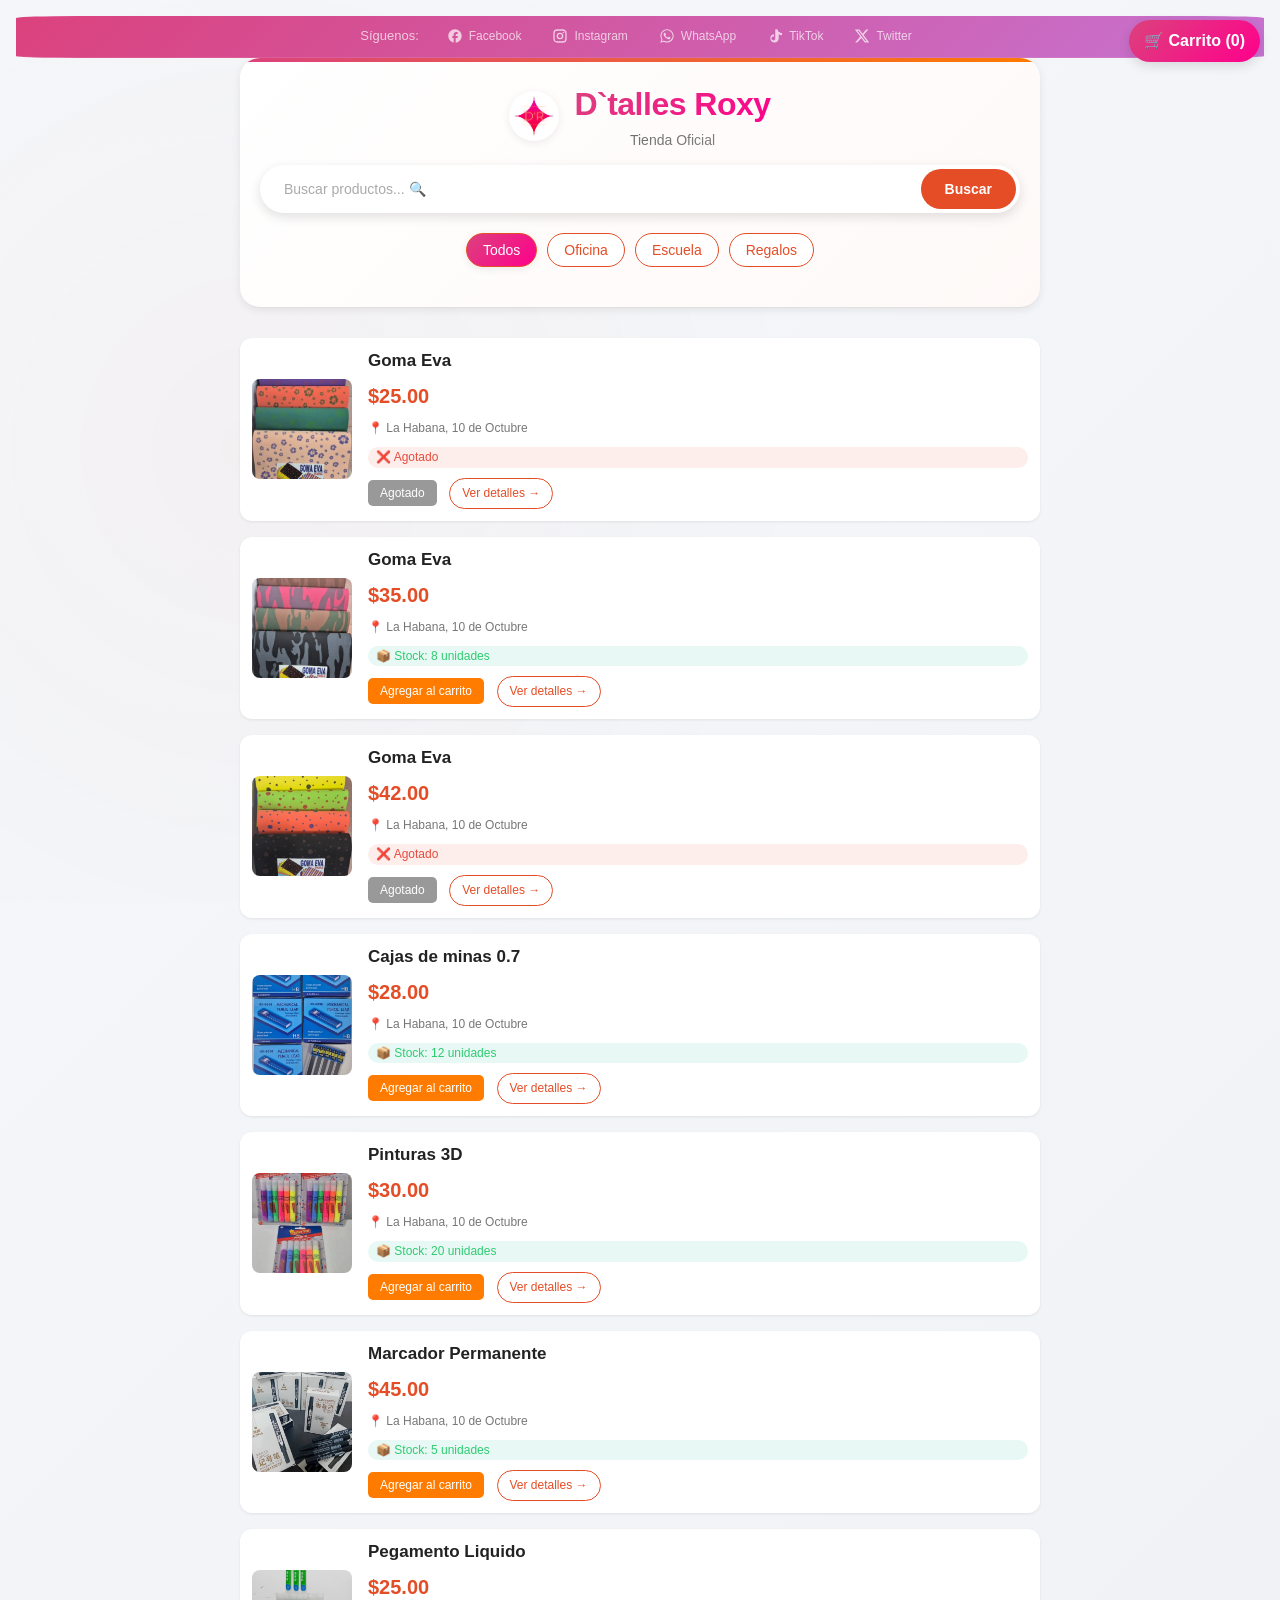
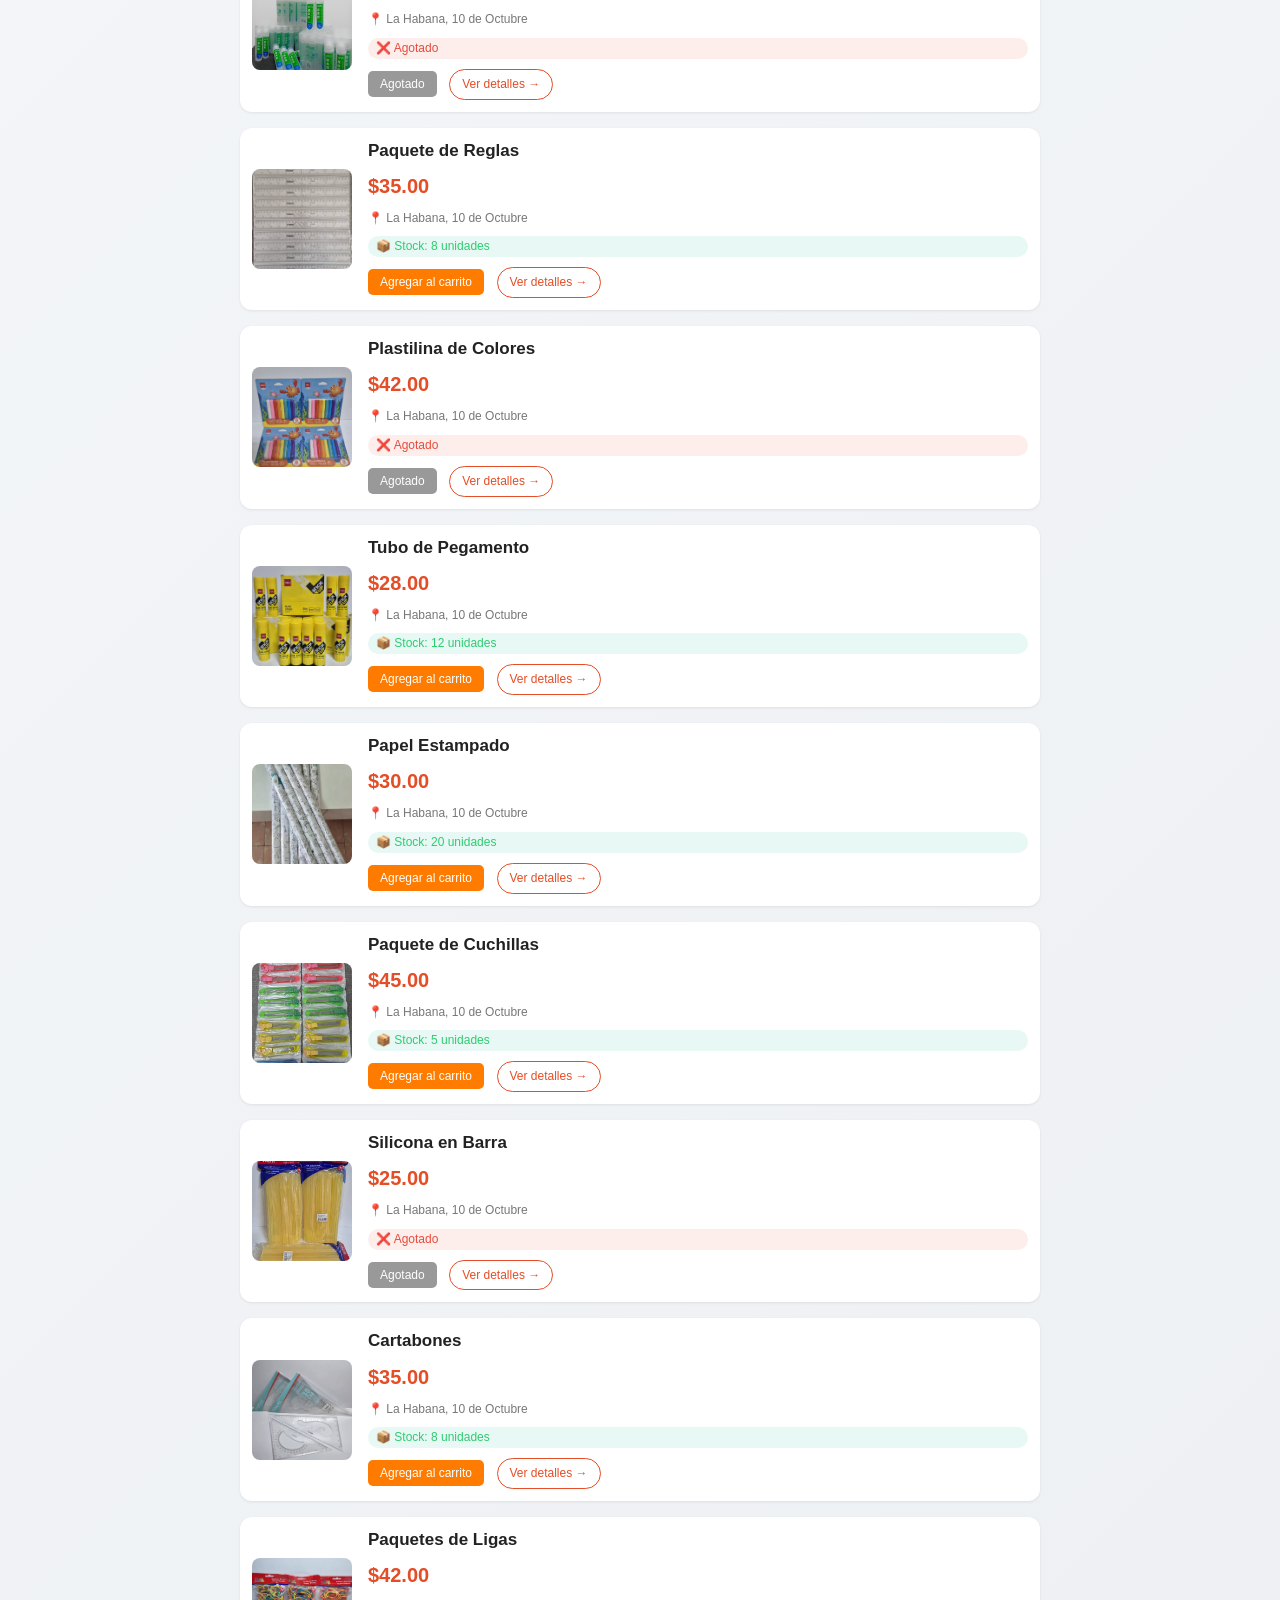
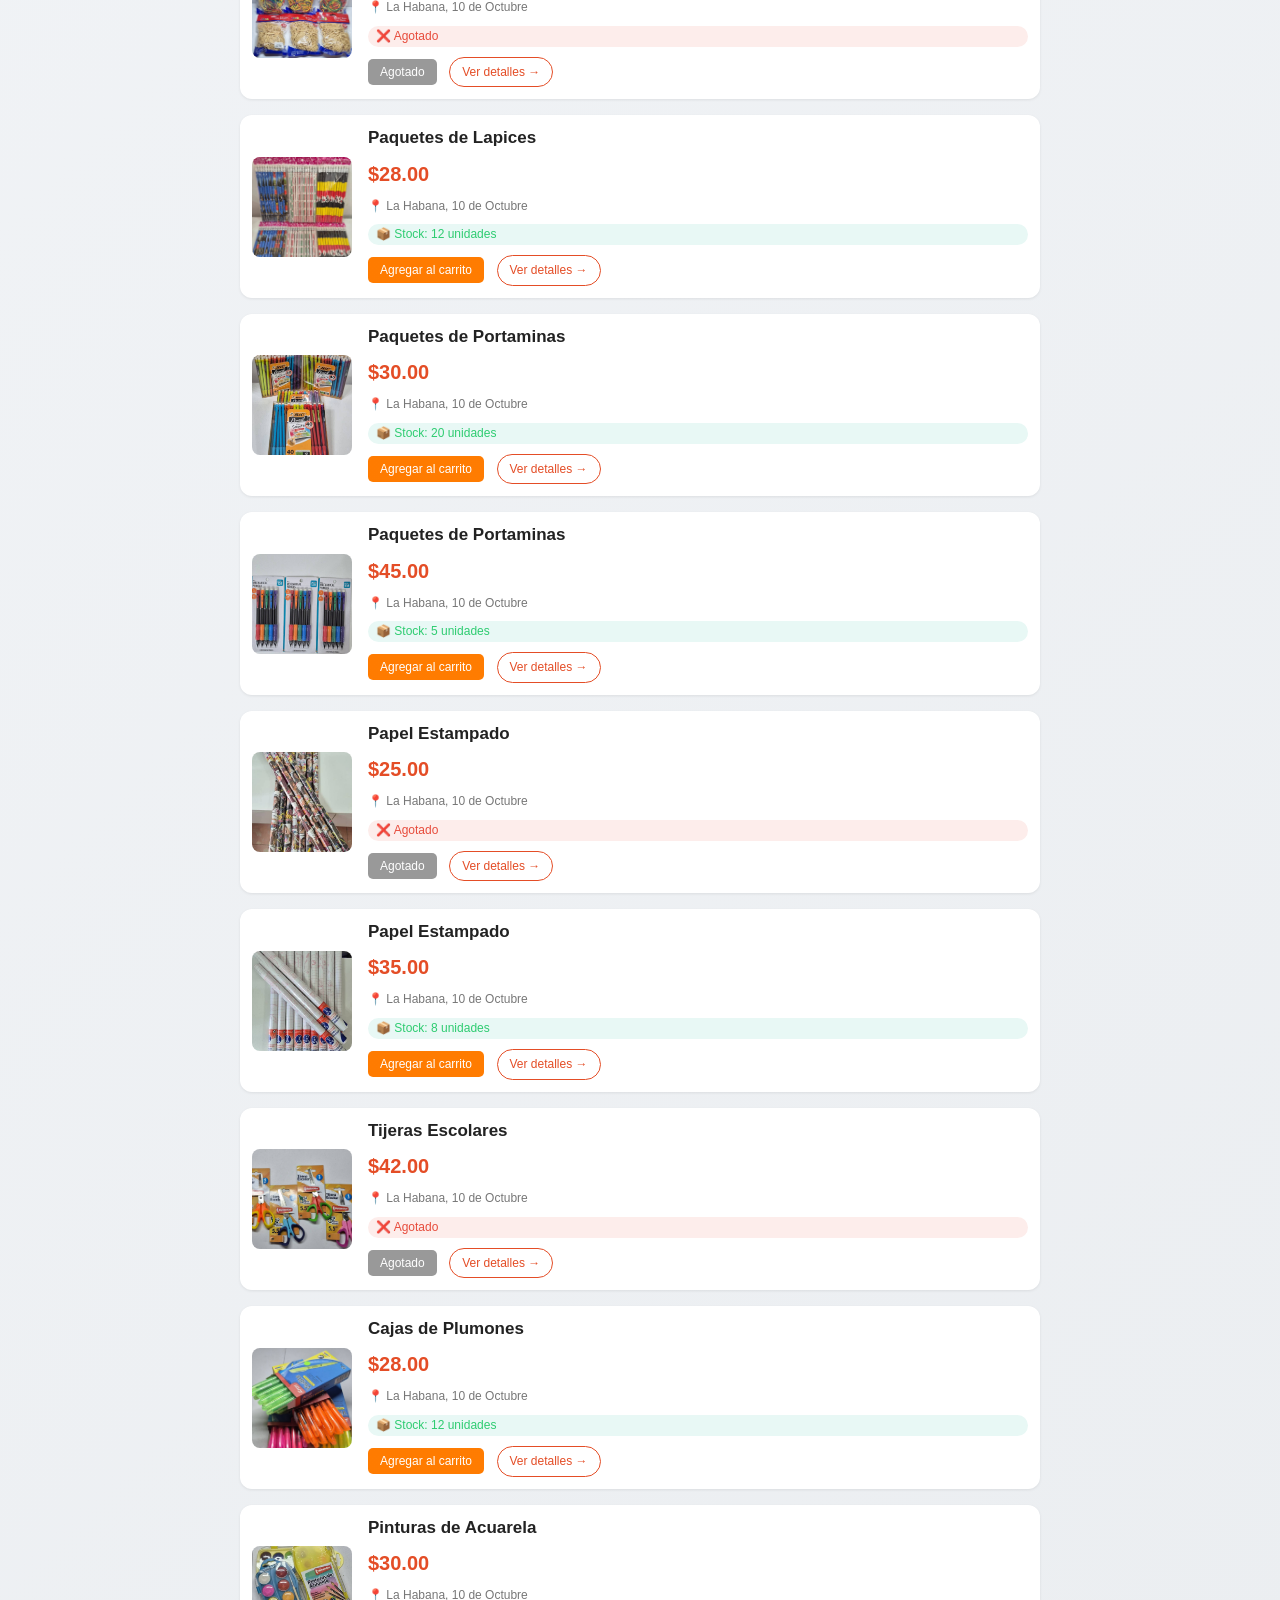
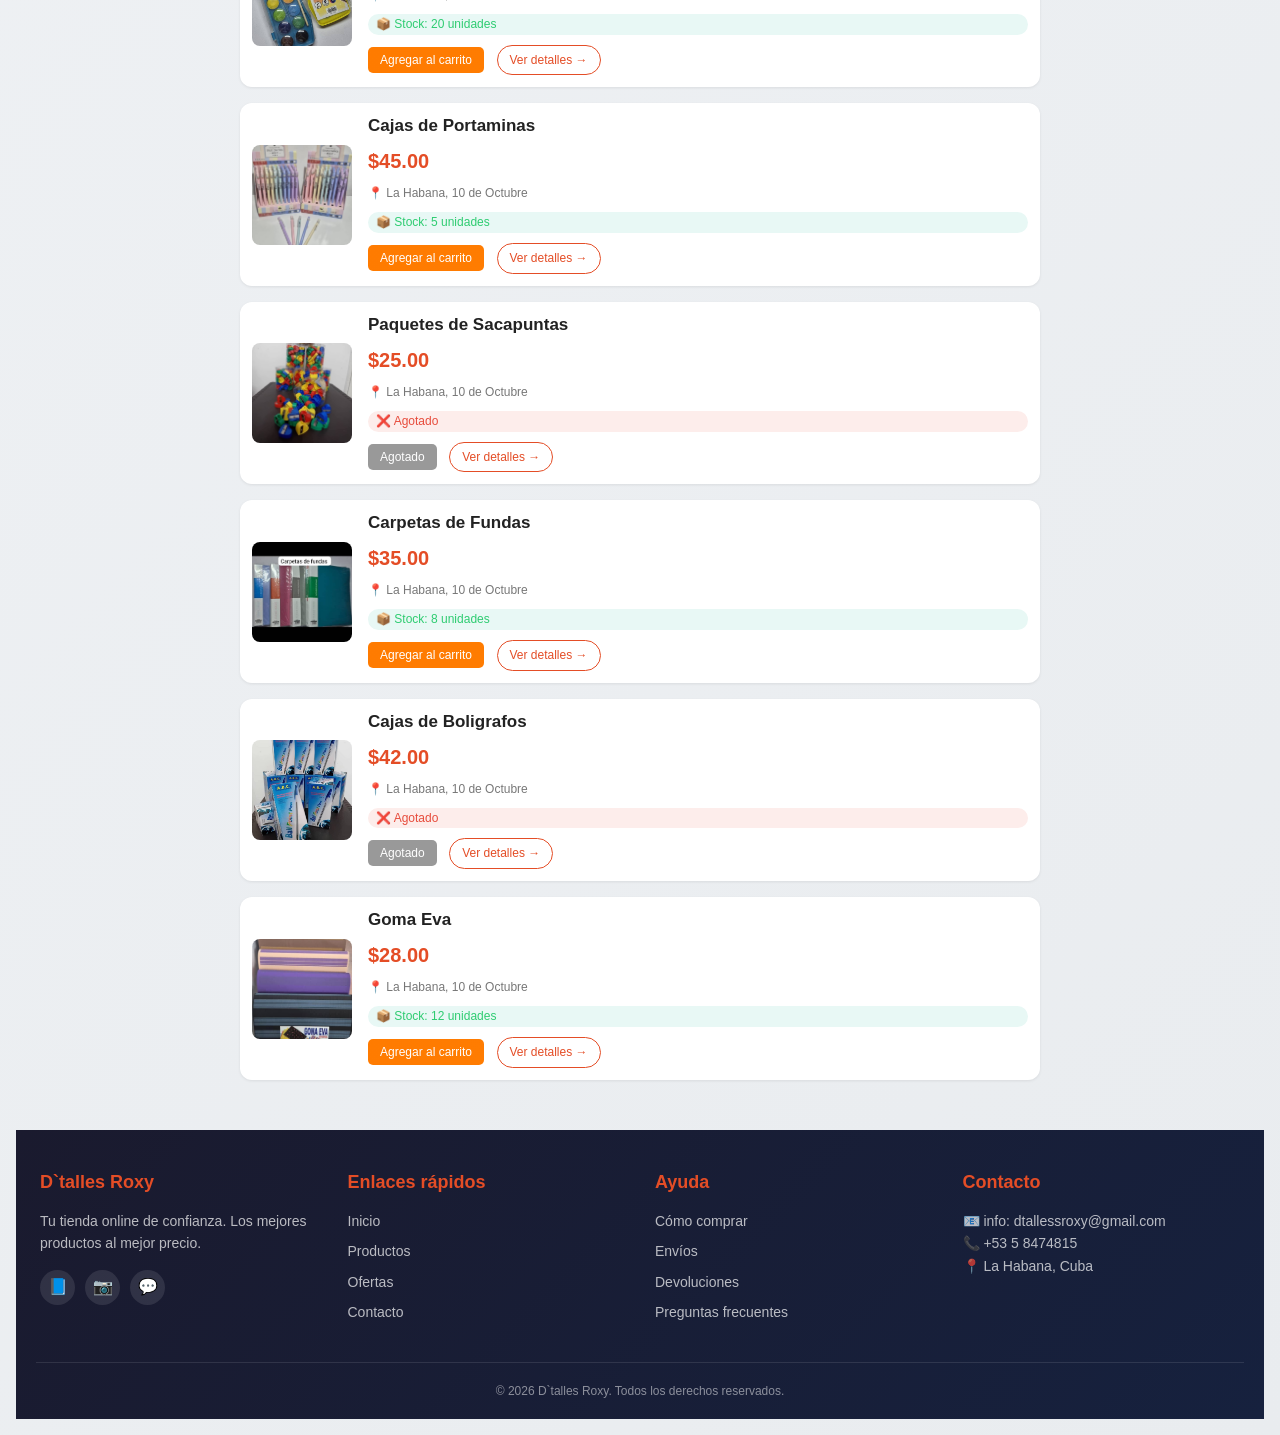
==== index.html @ 491b3969 "dtalles_roxy 1.0" ====
<!DOCTYPE html>
<html lang="es">
<head>

    <head>
    <meta charset="UTF-8">
    <meta http-equiv="Content-Security-Policy" 
          content="default-src 'self'; 
                   script-src 'self' 'unsafe-inline'; 
                   style-src 'self' 'unsafe-inline'; 
                   img-src 'self' data: https://picsum.photos;">
        <!-- Prevenir que el navegador adivine tipos de archivo -->
    <meta http-equiv="X-Content-Type-Options" content="nosniff">
    
    <!-- Evitar que la página se muestre en iframes (clickjacking) -->
    <meta http-equiv="X-Frame-Options" content="DENY">
    
    <!-- Controlar la información de referencia -->
    <meta name="referrer" content="strict-origin-when-cross-origin">
    
    <meta name="viewport" content="width=device-width, initial-scale=1.0, user-scalable=yes">
    <title>D`talles Roxy</title>
     <!-- Favicon estándar -->
    <link rel="icon" type="image/x-icon" href="imagenes/logotipo1.png">
    <link rel="icon" type="image/png" sizes="32x32" href="imagenes/logotipo1.png">
    <link rel="icon" type="image/png" sizes="16x16" href="imagenes/logotipo1.png">
    
    <!-- Apple iOS -->
    <link rel="apple-touch-icon" sizes="180x180" href="imagenes/logotipo1.png">
    
    <!-- Android Chrome -->
    <link rel="manifest" href="imagenes/logotipo1.png">
    
    <!-- Windows -->
    <meta name="msapplication-TileColor" content="#e44d26">
    <meta name="theme-color" content="#e44d26">
    <link rel="stylesheet" href="estilos.css">
</head>
<body>
    
    <!-- ========== BARRA DE REDES SOCIALES (ENCIMA DEL HEADER) ========== -->
    <div class="top-social-bar">
        <div class="top-social-container">
            <span class="social-text">Síguenos:</span>
            <div class="top-social-links">
                <a href="https://www.facebook.com/D`talles Roxy" target="_blank" class="top-social-icon facebook" aria-label="Facebook">
                    <svg viewBox="0 0 24 24" width="16" height="16" fill="currentColor">
                        <path d="M22 12c0-5.52-4.48-10-10-10S2 6.48 2 12c0 4.84 3.44 8.87 8 9.8V15H8v-3h2V9.5C10 7.57 11.57 6 13.5 6H16v3h-2c-.55 0-1 .45-1 1v2h3v3h-3v6.95c5.05-.5 9-4.76 9-9.95z"/>
                    </svg>
                    <span>Facebook</span>
                </a>
                <a href="https://www.instagram.com/dtalles_roxy" target="_blank" class="top-social-icon instagram" aria-label="Instagram">
                    <svg viewBox="0 0 24 24" width="16" height="16" fill="currentColor">
                        <path d="M7.8 2h8.4C19.4 2 22 4.6 22 7.8v8.4a5.8 5.8 0 0 1-5.8 5.8H7.8C4.6 22 2 19.4 2 16.2V7.8A5.8 5.8 0 0 1 7.8 2m-.2 2A3.6 3.6 0 0 0 4 7.6v8.8C4 18.5 5.5 20 7.6 20h8.8a3.6 3.6 0 0 0 3.6-3.6V7.6C20 5.5 18.5 4 16.4 4H7.6m9.65 1.5a1.25 1.25 0 0 1 1.25 1.25A1.25 1.25 0 0 1 17.25 8 1.25 1.25 0 0 1 16 6.75a1.25 1.25 0 0 1 1.25-1.25M12 7a5 5 0 0 1 5 5 5 5 0 0 1-5 5 5 5 0 0 1-5-5 5 5 0 0 1 5-5m0 2a3 3 0 0 0-3 3 3 3 0 0 0 3 3 3 3 0 0 0 3-3 3 3 0 0 0-3-3z"/>
                    </svg>
                    <span>Instagram</span>
                </a>
                <a href="https://wa.me/5358474815" target="_blank" class="top-social-icon whatsapp" aria-label="WhatsApp">
                    <svg viewBox="0 0 24 24" width="16" height="16" fill="currentColor">
                        <path d="M12.04 2C6.58 2 2.13 6.45 2.13 11.91c0 1.75.5 3.47 1.44 4.96L2 22l5.25-1.44c1.47.86 3.16 1.31 4.79 1.31 5.46 0 9.91-4.45 9.91-9.91S17.5 2 12.04 2zm0 18.23c-1.5 0-2.98-.41-4.26-1.19l-.31-.18-3.12.86.84-3.07-.2-.33c-.86-1.36-1.31-2.92-1.31-4.51 0-4.6 3.74-8.34 8.36-8.34 4.6 0 8.34 3.74 8.34 8.34s-3.74 8.36-8.34 8.36zm4.58-6.26c-.25-.13-1.49-.74-1.72-.82-.23-.09-.4-.13-.57.13-.17.26-.66.82-.81.99-.15.17-.3.19-.55.06-.25-.13-1.05-.39-2-1.23-.74-.66-1.24-1.47-1.38-1.72-.15-.25-.02-.38.11-.51.11-.11.25-.29.38-.44.13-.15.17-.26.25-.43.08-.17.04-.32-.02-.45-.06-.13-.57-1.38-.78-1.89-.21-.51-.41-.43-.57-.44-.15-.01-.32-.01-.49-.01-.17 0-.44.06-.67.31-.23.25-.88.86-.88 2.11 0 1.25.91 2.46 1.04 2.63.13.17 1.8 2.75 4.35 3.86 2.55 1.11 2.55.74 3.01.69.46-.05 1.49-.61 1.7-1.2.21-.59.21-1.1.15-1.2-.06-.11-.22-.17-.47-.3z"/>
                    </svg>
                    <span>WhatsApp</span>
                </a>
                <a href="https://www.tiktok" target="_blank" class="top-social-icon tiktok" aria-label="TikTok">
                    <svg viewBox="0 0 24 24" width="16" height="16" fill="currentColor">
                        <path d="M19.59 6.69a4.83 4.83 0 0 1-3.77-4.25V2h-3.45v13.67a2.89 2.89 0 0 1-5.2 1.74 2.89 2.89 0 0 1 2.31-4.64 2.93 2.93 0 0 1 .88.13V9.4a6.84 6.84 0 0 0-1-.05A6.33 6.33 0 0 0 5 15.64a6.34 6.34 0 0 0 10.86 4.27 6.34 6.34 0 0 0 1.79-4.41V9.41a8.32 8.32 0 0 0 4.87 1.5V7.48a4.83 4.83 0 0 1-2.93-.79z"/>
                    </svg>
                    <span>TikTok</span>
                </a>
                <a href="https://twitter" target="_blank" class="top-social-icon twitter" aria-label="Twitter/X">
                    <svg viewBox="0 0 24 24" width="16" height="16" fill="currentColor">
                        <path d="M18.244 2.25h3.308l-7.227 8.26 8.502 11.24H16.17l-5.214-6.817L4.99 21.75H1.68l7.73-8.835L1.254 2.25H8.08l4.713 6.231zm-1.161 17.52h1.833L7.084 4.126H5.117z"/>
                    </svg>
                    <span>Twitter</span>
                </a>
            </div>
        </div>
    </div>

    <!-- ========== CARRITO FLOTANTE ========== -->
    <div class="carrito-icono" id="carrito-icono">
        🛒 Carrito (<span id="carrito-contador">0</span>)
    </div>
    
    <div class="overlay" id="overlay"></div>
    
    <!-- ========== CARRITO MODAL ========== -->
    <div class="carrito-modal" id="carrito-modal">
        <h3>Tu Carrito</h3>
        <div id="carrito-items"></div>
        <div class="total-carrito" id="carrito-total">Total: $0.00</div>
        <div id="carrito-botones"></div>  <!-- ← NUEVO: contenedor para botones -->
        <button onclick="cerrarCarrito()" style="margin-top: 10px; padding: 8px; width: 100%; background: #666; color: white; border: none; border-radius: 5px; cursor: pointer;">Cerrar</button>
    </div>
    
    <!-- ========== HEADER ========== -->
    <header>
        <div class="logo">
            <img src="imagenes/logotipo2.png" alt="" class="logo-imagen">
            <div>
                <h1>D`talles Roxy</h1>
                <p class="slogan">Tienda Oficial</p>
            </div>
        </div>
        
        <!-- BUSCADOR -->
        <div class="buscador-container">
            <form id="buscador-form" class="buscador">
                <input type="text" id="buscar-input" placeholder="Buscar productos... 🔍" autocomplete="off">
                <button type="submit">Buscar</button>
            </form>
            <div id="resultados-busqueda" class="resultados-busqueda"></div>
        </div>
        
        <!-- FILTROS POR CATEGORÍA -->
        <div class="filtros">
            <button class="filtro-btn activo" data-categoria="todos">Todos</button>
            <button class="filtro-btn" data-categoria="Oficina">Oficina</button>
            <button class="filtro-btn" data-categoria="Escuela">Escuela</button>
            <button class="filtro-btn" data-categoria="Regalos">Regalos</button>
        </div>
    </header>

    <!-- ========== CONTENEDOR DE PRODUCTOS ========== -->
    <main class="contenedor" id="productos-container"></main>

    <!-- ========== SCRIPTS ========== -->
    <script src="js/carrito.js"></script>
    <script src="js/productos.js"></script>
    <script src="js/main.js"></script>

    <!-- ========== BOTÓN VOLVER ARRIBA ========== -->
    <button onclick="window.scrollTo({top: 0, behavior: 'smooth'})" id="scrollTopBtn" class="scroll-top-btn" title="Volver arriba">↑</button>

    <!-- ========== FOOTER ========== -->
    <footer class="footer">
    <div class="footer-container">
        <div class="footer-section">
            <h3>D`talles Roxy</h3>
            <p>Tu tienda online de confianza. Los mejores productos al mejor precio.</p>
            <div class="footer-social">
                <a href="#" class="footer-social-icon">📘</a>
                <a href="#" class="footer-social-icon">📷</a>
                <a href="#" class="footer-social-icon">💬</a>
            </div>
        </div>
        
        <div class="footer-section">
            <h3>Enlaces rápidos</h3>
            <ul>
                <li><a href="index.html">Inicio</a></li>
                <li><a href="#">Productos</a></li>
                <li><a href="#">Ofertas</a></li>
                <li><a href="#">Contacto</a></li>
            </ul>
        </div>
        
        <div class="footer-section">
            <h3>Ayuda</h3>
            <ul>
                <li><a href="#">Cómo comprar</a></li>
                <li><a href="#">Envíos</a></li>
                <li><a href="#">Devoluciones</a></li>
                <li><a href="#">Preguntas frecuentes</a></li>
            </ul>
        </div>
        
        <div class="footer-section">
            <h3>Contacto</h3>
            <p>📧 info: dtallessroxy@gmail.com</p>
            <p>📞 +53 5 8474815</p>
            <p>📍 La Habana, Cuba</p>
        </div>
    </div>
    
    <div class="footer-bottom">
        <p>&copy; 2026 D`talles Roxy. Todos los derechos reservados.</p>
    </div>
    </footer>
</body>
</html>
---- estilos.css ----
/* ============================================ */
/* RESET Y ESTILOS BASE                         */
/* ============================================ */
* {
    margin: 0;
    padding: 0;
    box-sizing: border-box;
}

body {
    font-family: -apple-system, BlinkMacSystemFont, 'Segoe UI', Roboto, Helvetica, Arial, sans-serif;
    background-color: #f2f2f2;
    color: #1a1a1a;
    line-height: 1.4;
    padding: 16px;
}

/* ============================================ */
/* HEADER Y LOGO                                */
/* ============================================ */
header {
    max-width: 800px;
    margin: 0 auto 24px auto;
    text-align: center;
    border-bottom: 1px solid #e0e0e0;
    padding-bottom: 16px;
}

.logo h1 {
    font-size: 28px;
    font-weight: 700;
    color: #e44d26;
    letter-spacing: -0.5px;
}

.slogan {
    font-size: 14px;
    color: #666;
    margin-top: 4px;
}

/* ============================================ */
/* BUSCADOR                                     */
/* ============================================ */
.buscador-container {
    max-width: 800px;
    margin: 0 auto 20px auto;
    position: relative;
}

.buscador {
    display: flex;
    gap: 8px;
    background: white;
    border-radius: 50px;
    padding: 4px;
    box-shadow: 0 2px 8px rgba(0,0,0,0.05);
    border: 1px solid #e0e0e0;
}

.buscador input {
    flex: 1;
    padding: 12px 20px;
    border: none;
    border-radius: 50px;
    font-size: 14px;
    outline: none;
    background: transparent;
}

.buscador input:focus {
    outline: none;
}

.buscador button {
    background: #e44d26;
    color: white;
    border: none;
    padding: 8px 24px;
    border-radius: 50px;
    cursor: pointer;
    font-size: 14px;
    font-weight: 600;
    transition: background 0.2s;
}

.buscador button:hover {
    background: #c43c1a;
}

/* Resultados de búsqueda */
.resultados-busqueda {
    position: absolute;
    top: 100%;
    left: 0;
    right: 0;
    background: white;
    border-radius: 12px;
    margin-top: 8px;
    box-shadow: 0 4px 12px rgba(0,0,0,0.1);
    border: 1px solid #e0e0e0;
    max-height: 400px;
    overflow-y: auto;
    z-index: 1000;
    display: none;
}

.resultados-busqueda.activo {
    display: block;
}

.resultado-item {
    display: flex;
    align-items: center;
    gap: 12px;
    padding: 12px;
    border-bottom: 1px solid #f0f0f0;
    cursor: pointer;
    transition: background 0.2s;
    text-decoration: none;
    color: inherit;
}

.resultado-item:hover {
    background: #f9f9f9;
}

.resultado-item img {
    width: 50px;
    height: 50px;
    object-fit: cover;
    border-radius: 8px;
    background-color: #f0f0f0;
    display: block;
}

.resultado-info {
    flex: 1;
}

.resultado-info h4 {
    font-size: 14px;
    margin-bottom: 4px;
    color: #333;
}

.resultado-precio {
    font-size: 13px;
    font-weight: bold;
    color: #e44d26;
}

.resultado-ubicacion {
    font-size: 11px;
    color: #777;
    margin-top: 2px;
}

.sin-resultados {
    padding: 20px;
    text-align: center;
    color: #777;
    font-size: 14px;
}

/* ============================================ */
/* FILTROS                                      */
/* ============================================ */
.filtros {
    display: flex;
    gap: 10px;
    justify-content: center;
    margin: 20px auto;
    flex-wrap: wrap;
}

.filtro-btn {
    background: white;
    border: 1px solid #e44d26;
    color: #e44d26;
    padding: 8px 16px;
    border-radius: 25px;
    cursor: pointer;
    font-size: 14px;
    transition: all 0.3s;
}

.filtro-btn.activo,
.filtro-btn:hover {
    background: #e44d26;
    color: white;
}

/* ============================================ */
/* CONTENEDOR DE PRODUCTOS (Una columna)        */
/* ============================================ */
.contenedor {
    display: flex;
    flex-direction: column;
    gap: 16px;
    max-width: 800px;
    margin: 0 auto;
}

/* ============================================ */
/* TARJETA DE PRODUCTO                          */
/* ============================================ */
.producto {
    background: white;
    border-radius: 12px;
    overflow: hidden;
    display: flex;
    align-items: center;
    gap: 16px;
    padding: 12px;
    box-shadow: 0 1px 3px rgba(0,0,0,0.08);
    transition: all 0.2s ease;
    border: 1px solid #eaeaea;
}

.producto:hover {
    box-shadow: 0 4px 12px rgba(0,0,0,0.1);
    transform: translateY(-2px);
}

.producto img {
    width: 100px;
    height: 100px;
    object-fit: cover;
    border-radius: 8px;
    flex-shrink: 0;
    background-color: #f5f5f5;
}

.info {
    flex: 1;
    display: flex;
    flex-direction: column;
    gap: 6px;
}

.info h3 {
    font-size: 17px;
    font-weight: 600;
    color: #222;
    margin: 0;
    line-height: 1.3;
}

.precio {
    font-size: 20px;
    font-weight: 700;
    color: #e44d26;
    margin: 4px 0;
}

.ubicacion {
    font-size: 12px;
    color: #777;
    display: flex;
    align-items: center;
    gap: 4px;
}

.btn-comprar-local {
    background: #2ecc71;
    color: white;
    border: none;
    padding: 6px 12px;
    border-radius: 5px;
    cursor: pointer;
    font-size: 12px;
    margin-right: 8px;
    transition: background 0.2s;
}

.btn-comprar-local:hover {
    background: #27ae60;
}

.btn-detalle {
    display: inline-block;
    padding: 6px 12px;
    background-color: transparent;
    color: #e44d26;
    font-size: 12px;
    font-weight: 500;
    text-decoration: none;
    border-radius: 20px;
    transition: all 0.2s;
    border: 1px solid #e44d26;
}

.btn-detalle:hover {
    background-color: #e44d26;
    color: white;
}

/* ============================================ */
/* CARRITO DE COMPRAS                           */
/* ============================================ */
.carrito-icono {
    position: fixed;
    top: 20px;
    right: 20px;
    background: #e44d26;
    color: white;
    padding: 10px 15px;
    border-radius: 50px;
    cursor: pointer;
    z-index: 1000;
    font-weight: bold;
    box-shadow: 0 2px 5px rgba(0,0,0,0.2);
    transition: transform 0.2s;
}

.carrito-icono:hover {
    transform: scale(1.05);
}

.carrito-modal {
    display: none;
    position: fixed;
    top: 50%;
    left: 50%;
    transform: translate(-50%, -50%);
    background: white;
    padding: 20px;
    border-radius: 15px;
    width: 90%;
    max-width: 500px;
    max-height: 80vh;
    overflow-y: auto;
    z-index: 1001;
    box-shadow: 0 5px 20px rgba(0,0,0,0.3);
}

.carrito-modal.activo {
    display: block;
}

.overlay {
    display: none;
    position: fixed;
    top: 0;
    left: 0;
    right: 0;
    bottom: 0;
    background: rgba(0,0,0,0.5);
    z-index: 1000;
}

.overlay.activo {
    display: block;
}

.carrito-item {
    display: flex;
    justify-content: space-between;
    align-items: center;
    padding: 10px 0;
    border-bottom: 1px solid #eee;
}

.total-carrito {
    margin-top: 15px;
    padding-top: 15px;
    border-top: 2px solid #e44d26;
    font-weight: bold;
    text-align: right;
    font-size: 18px;
}

.btn-eliminar {
    background: #ff4444;
    color: white;
    border: none;
    padding: 5px 10px;
    border-radius: 5px;
    cursor: pointer;
    font-size: 12px;
    margin-left: 10px;
}

.btn-vaciar {
    background: #666;
    color: white;
    border: none;
    padding: 8px 15px;
    border-radius: 5px;
    cursor: pointer;
    margin-top: 10px;
    width: 100%;
}

/* ============================================ */
/* PÁGINA DE DETALLE                            */
/* ============================================ */
.boton-volver {
    display: inline-block;
    margin: 16px auto;
    padding: 8px 16px;
    background: white;
    color: #e44d26;
    text-decoration: none;
    border-radius: 30px;
    font-size: 14px;
    font-weight: 500;
    border: 1px solid #ddd;
    transition: all 0.2s;
}

.boton-volver:hover {
    background: #e44d26;
    color: white;
    border-color: #e44d26;
}

.detalle-producto {
    max-width: 800px;
    margin: 20px auto;
    background: white;
    border-radius: 20px;
    overflow: hidden;
    box-shadow: 0 2px 8px rgba(0,0,0,0.05);
    border: 1px solid #eee;
}

.detalle-imagen {
    background: #fafafa;
    text-align: center;
    padding: 24px;
    border-bottom: 1px solid #eee;
}

.detalle-imagen img {
    max-width: 100%;
    max-height: 400px;
    object-fit: contain;
    border-radius: 8px;
}

.detalle-info {
    padding: 24px;
}

.detalle-info h2 {
    font-size: 24px;
    font-weight: 700;
    margin-bottom: 12px;
    color: #111;
}

.precio-detalle {
    font-size: 32px;
    font-weight: 800;
    color: #e44d26;
    margin-bottom: 20px;
}

.descripcion {
    font-size: 16px;
    line-height: 1.5;
    color: #444;
    margin-bottom: 24px;
}

.caracteristicas {
    list-style: none;
    margin-bottom: 28px;
    background: #f8f8f8;
    padding: 16px;
    border-radius: 12px;
}

.caracteristicas li {
    padding: 8px 0;
    border-bottom: 1px solid #e0e0e0;
    font-size: 14px;
    color: #333;
}

.caracteristicas li:last-child {
    border-bottom: none;
}

.btn-comprar {
    background: #e44d26;
    color: white;
    border: none;
    padding: 14px 24px;
    border-radius: 40px;
    font-size: 16px;
    font-weight: 600;
    cursor: pointer;
    width: 100%;
    transition: background 0.2s;
}

.btn-comprar:hover {
    background: #c43c1a;
}

/* ============================================ */
/* RESPONSIVE (MÓVIL)                           */
/* ============================================ */
@media (max-width: 600px) {
    body {
        padding: 10px;
    }
    
    .producto img {
        width: 80px;
        height: 80px;
    }
    
    .info h3 {
        font-size: 15px;
    }
    
    .precio {
        font-size: 18px;
    }
    
    .buscador input {
        padding: 10px 15px;
        font-size: 13px;
    }
    
    .buscador button {
        padding: 6px 18px;
        font-size: 13px;
    }
    
    .resultado-item img {
        width: 40px;
        height: 40px;
    }
    
    .detalle-info {
        padding: 16px;
    }
    
    .precio-detalle {
        font-size: 26px;
    }
    
    .carrito-icono {
        top: 10px;
        right: 10px;
        padding: 8px 12px;
        font-size: 12px;
    }
}

/* ============================================ */
/* ESTILOS DE STOCK                             */
/* ============================================ */

.stock {
    font-size: 12px;
    margin: 4px 0;
    padding: 2px 8px;
    border-radius: 20px;
    display: inline-block;
}

.stock-disponible {
    color: #2ecc71;
    background: #e8f8f5;
}

.stock-bajo {
    color: #f39c12;
    background: #fef5e8;
}

.stock-agotado {
    color: #e74c3c;
    background: #fdedeb;
}

.stock-detalle {
    font-size: 14px;
    margin: 10px 0;
    padding: 8px 12px;
    border-radius: 8px;
    display: inline-block;
}

.carrito-msg {
    font-size: 13px;
    margin: 8px 0;
    padding: 6px 12px;
    background: #e8f4fd;
    color: #3498db;
    border-radius: 20px;
    display: inline-block;
}

.btn-agotado {
    background: #999;
    color: white;
    border: none;
    padding: 6px 12px;
    border-radius: 5px;
    font-size: 12px;
    margin-right: 8px;
    cursor: not-allowed;
}

.btn-comprar-local:disabled {
    background: #999;
    cursor: not-allowed;
    opacity: 0.6;
}

/* Estilos para controles de cantidad en carrito */
.carrito-cantidad {
    display: flex;
    align-items: center;
    gap: 8px;
    margin-top: 8px;
}

.carrito-cantidad button {
    background: #e0e0e0;
    border: none;
    width: 24px;
    height: 24px;
    border-radius: 50%;
    cursor: pointer;
    font-size: 14px;
    font-weight: bold;
    transition: all 0.2s;
}

.carrito-cantidad button:hover:not(:disabled) {
    background: #e44d26;
    color: white;
}

.carrito-cantidad button:disabled {
    opacity: 0.5;
    cursor: not-allowed;
}

.carrito-cantidad span {
    min-width: 24px;
    text-align: center;
    font-weight: bold;
}

/* ============================================ */
/* BOTÓN DE WHATSAPP                            */
/* ============================================ */

.btn-whatsapp {
    background: #25D366;
    color: white;
    border: none;
    padding: 12px 20px;
    border-radius: 40px;
    font-size: 16px;
    font-weight: bold;
    cursor: pointer;
    width: 100%;
    margin-top: 15px;
    transition: all 0.3s;
    display: flex;
    align-items: center;
    justify-content: center;
    gap: 10px;
}

.btn-whatsapp:hover {
    background: #128C7E;
    transform: scale(1.02);
}

.btn-whatsapp:active {
    transform: scale(0.98);
}

/* ============================================ */
/* MEJORAS ESTÉTICAS - VERSIÓN 2.0              */
/* ============================================ */

/* ========== 1. VARIABLES GLOBALES ========== */
:root {
    --color-primary: #db427d;
    --color-primary-dark: #ff008c;
    --color-secondary: #ff7b00;
    --color-secondary-dark: #ff7c01;
    --color-dark: #000000;
    --color-gray: #666;
    --color-light: #fcf7f7;
    --color-white: #ffffff;
    --shadow-sm: 0 2px 8px rgba(0,0,0,0.08);
    --shadow-md: 0 4px 12px rgba(0,0,0,0.12);
    --shadow-lg: 0 8px 24px rgba(0,0,0,0.15);
    --shadow-hover: 0 12px 28px rgba(0,0,0,0.2);
    --transition-fast: 0.2s ease;
    --transition-normal: 0.3s ease;
    --transition-slow: 0.5s ease;
    --border-radius-sm: 8px;
    --border-radius-md: 12px;
    --border-radius-lg: 20px;
    --border-radius-xl: 40px;
}

/* ========== 2. FONDO CON GRADIENTE SUTIL ========== */
body {
    background: linear-gradient(135deg, #f5f7fa 0%, #e9ecef 100%);
    position: relative;
}

body::before {
    content: '';
    position: fixed;
    top: 0;
    left: 0;
    right: 0;
    bottom: 0;
    background: radial-gradient(circle at 20% 50%, rgba(228, 77, 38, 0.03) 0%, transparent 50%);
    pointer-events: none;
    z-index: 0;
}

/* ========== 3. HEADER CON GRADIENTE ========== */
header {
    background: linear-gradient(135deg, var(--color-white) 0%, #fef9f7 100%);
    border-radius: var(--border-radius-lg);
    padding: 24px 20px 20px;
    margin-bottom: 30px;
    box-shadow: var(--shadow-sm);
    position: relative;
    overflow: hidden;
}

header::before {
    content: '';
    position: absolute;
    top: 0;
    left: 0;
    right: 0;
    height: 4px;
    background: linear-gradient(90deg, var(--color-primary), var(--color-secondary), var(--color-primary));
    background-size: 200% 100%;
    animation: gradientMove 3s ease infinite;
}

@keyframes gradientMove {
    0%, 100% { background-position: 0% 50%; }
    50% { background-position: 100% 50%; }
}

.logo h1 {
    background: linear-gradient(135deg, var(--color-primary) 0%, var(--color-primary-dark) 100%);
    background-clip: text;
    -webkit-background-clip: text;
    -webkit-text-fill-color: transparent;
    font-size: 32px;
}

.slogan {
    background: linear-gradient(135deg, var(--color-gray) 0%, #888 100%);
    background-clip: text;
    -webkit-background-clip: text;
    -webkit-text-fill-color: transparent;
}

/* ========== 4. BUSCADOR MEJORADO ========== */
.buscador {
    background: var(--color-white);
    border: none;
    box-shadow: var(--shadow-md);
    transition: var(--transition-normal);
}

.buscador:focus-within {
    box-shadow: 0 0 0 3px rgba(228, 77, 38, 0.2), var(--shadow-md);
    transform: translateY(-2px);
}

.buscador input {
    font-weight: 500;
}

.buscador input::placeholder {
    color: #aaa;
    font-weight: normal;
}

/* ========== 5. FILTROS MEJORADOS ========== */
.filtro-btn {
    position: relative;
    overflow: hidden;
    transition: var(--transition-fast);
    font-weight: 500;
}

.filtro-btn::before {
    content: '';
    position: absolute;
    top: 50%;
    left: 50%;
    width: 0;
    height: 0;
    border-radius: 50%;
    background: rgba(255, 255, 255, 0.3);
    transform: translate(-50%, -50%);
    transition: width 0.6s, height 0.6s;
}

.filtro-btn:hover::before {
    width: 100%;
    height: 100%;
}

.filtro-btn.activo {
    background: linear-gradient(135deg, var(--color-primary) 0%, var(--color-primary-dark) 100%);
    box-shadow: var(--shadow-sm);
}

/* ========== 6. TARJETAS DE PRODUCTO MEJORADAS ========== */
.producto {
    background: var(--color-white);
    border: none;
    transition: var(--transition-normal);
    animation: fadeInUp 0.5s ease backwards;
    animation-delay: calc(var(--delay, 0) * 0.05s);
}

.producto:hover {
    transform: translateY(-8px);
    box-shadow: var(--shadow-lg);
}

.producto img {
    transition: var(--transition-normal);
}

.producto:hover img {
    transform: scale(1.05);
}

/* Animación de entrada */
@keyframes fadeInUp {
    from {
        opacity: 0;
        transform: translateY(30px);
    }
    to {
        opacity: 1;
        transform: translateY(0);
    }
}

/* Asignar delays a cada producto */
.producto:nth-child(1) { --delay: 1; }
.producto:nth-child(2) { --delay: 2; }
.producto:nth-child(3) { --delay: 3; }
.producto:nth-child(4) { --delay: 4; }
.producto:nth-child(5) { --delay: 5; }
.producto:nth-child(6) { --delay: 6; }

/* ========== 7. BOTONES MEJORADOS ========== */
.btn-comprar-local {
    background: linear-gradient(135deg, var(--color-secondary) 0%, var(--color-secondary-dark) 100%);
    transition: var(--transition-fast);
    position: relative;
    overflow: hidden;
}

.btn-comprar-local::before {
    content: '';
    position: absolute;
    top: 0;
    left: -100%;
    width: 100%;
    height: 100%;
    background: linear-gradient(90deg, transparent, rgba(255,255,255,0.3), transparent);
    transition: left 0.5s;
}

.btn-comprar-local:hover::before {
    left: 100%;
}

.btn-detalle {
    transition: var(--transition-fast);
    position: relative;
}

.btn-detalle:hover {
    background: linear-gradient(135deg, var(--color-primary) 0%, var(--color-primary-dark) 100%);
    border-color: transparent;
    transform: translateX(5px);
}

/* ========== 8. CARRITO MEJORADO ========== */
.carrito-icono {
    background: linear-gradient(135deg, var(--color-primary) 0%, var(--color-primary-dark) 100%);
    animation: pulse 2s infinite;
    box-shadow: var(--shadow-md);
}

@keyframes pulse {
    0%, 100% {
        box-shadow: 0 0 0 0 rgba(228, 77, 38, 0.4);
    }
    50% {
        box-shadow: 0 0 0 10px rgba(228, 77, 38, 0);
    }
}

.carrito-modal {
    animation: slideInModal 0.3s ease;
    border: none;
    box-shadow: var(--shadow-lg);
}

@keyframes slideInModal {
    from {
        opacity: 0;
        transform: translate(-50%, -40%);
    }
    to {
        opacity: 1;
        transform: translate(-50%, -50%);
    }
}

.carrito-item {
    transition: var(--transition-fast);
    animation: fadeInItem 0.3s ease;
}

@keyframes fadeInItem {
    from {
        opacity: 0;
        transform: translateX(-20px);
    }
    to {
        opacity: 1;
        transform: translateX(0);
    }
}

.carrito-item:hover {
    background: rgba(228, 77, 38, 0.05);
    transform: translateX(5px);
}

/* ========== 9. BOTÓN WHATSAPP MEJORADO ========== */
.btn-whatsapp {
    background: linear-gradient(135deg, #25D366 0%, #128C7E 100%);
    animation: subtlePulse 2s infinite;
    position: relative;
    overflow: hidden;
}

.btn-whatsapp::before {
    content: '💬';
    margin-right: 8px;
    animation: bounce 1s infinite;
}

@keyframes subtlePulse {
    0%, 100% {
        box-shadow: 0 0 0 0 rgba(37, 211, 102, 0.4);
    }
    50% {
        box-shadow: 0 0 0 5px rgba(37, 211, 102, 0);
    }
}

@keyframes bounce {
    0%, 100% {
        transform: translateY(0);
    }
    50% {
        transform: translateY(-3px);
    }
}

/* ========== 10. BADGES DE OFERTA Y NUEVO ========== */
.producto {
    position: relative;
}

.badge-oferta {
    position: absolute;
    top: 12px;
    left: 12px;
    background: linear-gradient(135deg, #ff6b6b, #ff4757);
    color: white;
    padding: 4px 10px;
    border-radius: 20px;
    font-size: 11px;
    font-weight: bold;
    z-index: 10;
    animation: pulseBadge 1.5s infinite;
    box-shadow: var(--shadow-sm);
}

.badge-nuevo {
    position: absolute;
    top: 12px;
    right: 12px;
    background: linear-gradient(135deg, var(--color-secondary), var(--color-secondary-dark));
    color: white;
    padding: 4px 10px;
    border-radius: 20px;
    font-size: 11px;
    font-weight: bold;
    z-index: 10;
    animation: pulseBadge 1.5s infinite;
}

@keyframes pulseBadge {
    0%, 100% {
        transform: scale(1);
    }
    50% {
        transform: scale(1.05);
    }
}

/* ========== 11. SCROLLBAR PERSONALIZADA ========== */
::-webkit-scrollbar {
    width: 8px;
    height: 8px;
}

::-webkit-scrollbar-track {
    background: var(--color-light);
    border-radius: 10px;
}

::-webkit-scrollbar-thumb {
    background: linear-gradient(135deg, var(--color-primary), var(--color-primary-dark));
    border-radius: 10px;
}

::-webkit-scrollbar-thumb:hover {
    background: var(--color-primary-dark);
}

/* ========== 12. PÁGINA DE DETALLE MEJORADA ========== */
.detalle-producto {
    animation: fadeInUp 0.5s ease;
    border: none;
    box-shadow: var(--shadow-lg);
}

.detalle-imagen {
    background: linear-gradient(135deg, #fafafa 0%, #f5f5f5 100%);
}

.detalle-imagen img {
    transition: var(--transition-normal);
}

.detalle-imagen img:hover {
    transform: scale(1.02);
}

.btn-comprar {
    background: linear-gradient(135deg, var(--color-primary) 0%, var(--color-primary-dark) 100%);
    position: relative;
    overflow: hidden;
}

.btn-comprar::before {
    content: '';
    position: absolute;
    top: 0;
    left: -100%;
    width: 100%;
    height: 100%;
    background: linear-gradient(90deg, transparent, rgba(255,255,255,0.3), transparent);
    transition: left 0.5s;
}

.btn-comprar:hover::before {
    left: 100%;
}

/* ========== 13. LOADING SKELETON (opcional) ========== */
.skeleton {
    background: linear-gradient(90deg, #f0f0f0 25%, #e0e0e0 50%, #f0f0f0 75%);
    background-size: 200% 100%;
    animation: loading 1.5s infinite;
    border-radius: var(--border-radius-md);
}

@keyframes loading {
    0% {
        background-position: 200% 0;
    }
    100% {
        background-position: -200% 0;
    }
}

/* ========== 14. RESPONSIVE MEJORADO ========== */
@media (max-width: 600px) {
    header {
        padding: 16px 12px;
        margin-bottom: 20px;
    }
    
    .logo h1 {
        font-size: 24px;
    }
    
    .producto {
        padding: 8px;
        gap: 12px;
    }
    
    .producto img {
        width: 70px;
        height: 70px;
    }
    
    .info h3 {
        font-size: 14px;
    }
    
    .precio {
        font-size: 16px;
    }
    
    .btn-comprar-local, .btn-detalle {
        padding: 4px 10px;
        font-size: 11px;
    }
    
    .carrito-icono {
        top: 10px;
        right: 10px;
        padding: 6px 12px;
        font-size: 12px;
    }
    
    .filtro-btn {
        padding: 6px 12px;
        font-size: 12px;
    }
}

/* ========== 15. EFECTO GLASS MORPHISM (opcional) ========== */
.glass-effect {
    background: rgba(255, 255, 255, 0.7);
    backdrop-filter: blur(10px);
    border: 1px solid rgba(255, 255, 255, 0.3);
}

/* ========== 16. ANIMACIÓN DE CARGA DE PRODUCTOS ========== */
.contenedor {
    animation: fadeIn 0.8s ease;
}

@keyframes fadeIn {
    from {
        opacity: 0;
    }
    to {
        opacity: 1;
    }
}

/* ============================================ */
/* LOGO CON IMAGEN A LA IZQUIERDA               */
/* ============================================ */

.logo {
    display: flex;
    align-items: center;
    justify-content: center;
    gap: 15px;
    margin-bottom: 15px;
}

.logo-imagen {
    width: 50px;
    height: 50px;
    object-fit: cover;
    border-radius: 50%;
    box-shadow: var(--shadow-sm);
    transition: var(--transition-normal);
}

.logo:hover .logo-imagen {
    transform: scale(1.05) rotate(5deg);
    box-shadow: var(--shadow-md);
}

.logo h1 {
    margin: 0;
    font-size: 32px;
}

/* Versión cuadrada (alternativa) */
.logo-imagen-cuadrada {
    border-radius: var(--border-radius-md);
}

/* Versión grande (alternativa) */
.logo-imagen-grande {
    width: 60px;
    height: 60px;
}

/* Versión pequeña (alternativa) */
.logo-imagen-pequena {
    width: 40px;
    height: 40px;
}

/* Responsive */
@media (max-width: 600px) {
    .logo-imagen {
        width: 40px;
        height: 40px;
    }
    
    .logo h1 {
        font-size: 24px;
    }
    
    .logo {
        gap: 10px;
    }
}

.logo-imagen {
    width: 50px;
    height: 50px;
    object-fit: cover;
    border-radius: 50%;
    box-shadow: var(--shadow-sm);
    transition: var(--transition-normal);
    position: relative;
}

.logo-imagen::after {
    content: '';
    position: absolute;
    top: 0;
    left: -100%;
    width: 100%;
    height: 100%;
    background: linear-gradient(90deg, transparent, rgba(255,255,255,0.4), transparent);
    transition: left 0.5s;
}

.logo:hover .logo-imagen::after {
    left: 100%;
}

/* ============================================ */
/* BARRA DE REDES SOCIALES (ENCIMA DEL HEADER)  */
/* ============================================ */

.top-social-bar {
    width: 100%;
    background: linear-gradient(135deg, #db427d 0%, #c673d1 100%);
    border-bottom: 1px solid rgba(255,255,255,0.1);
    border-radius: 5%;
    padding: 8px 0;
    position: relative;
    z-index: 100;
}

.top-social-container {
    max-width: 1200px;
    margin: 0 auto;
    padding: 0 20px;
    display: flex;
    justify-content: flex-end;
    align-items: center;
    gap: 20px;
}

.social-text {
    color: rgba(255,255,255,0.7);
    font-size: 13px;
    font-weight: 500;
}

.top-social-links {
    display: flex;
    gap: 15px;
    align-items: center;
}

.top-social-icon {
    display: flex;
    align-items: center;
    gap: 6px;
    color: rgba(255,255,255,0.7);
    text-decoration: none;
    font-size: 13px;
    transition: all 0.3s ease;
    padding: 4px 8px;
    border-radius: 20px;
}

.top-social-icon svg {
    width: 16px;
    height: 16px;
}

.top-social-icon span {
    font-size: 12px;
}

.top-social-icon:hover {
    color: white;
    transform: translateY(-2px);
}

/* Colores específicos al hacer hover */
.top-social-icon.facebook:hover {
    background: #1877f2;
}

.top-social-icon.instagram:hover {
    background: radial-gradient(circle at 30% 110%, #ffdb7e, #f9ce34, #e94057, #b83b92, #6a2c8f);
}

.top-social-icon.whatsapp:hover {
    background: #25D366;
}

.top-social-icon.tiktok:hover {
    background: #000000;
}

.top-social-icon.twitter:hover {
    background: #000000;
}

/* ========== RESPONSIVE ========== */
@media (max-width: 768px) {
    .top-social-container {
        justify-content: center;
        gap: 10px;
    }
    
    .social-text {
        display: none;
    }
    
    .top-social-icon span {
        display: none;
    }
    
    .top-social-icon {
        padding: 6px;
        border-radius: 50%;
    }
    
    .top-social-icon svg {
        width: 18px;
        height: 18px;
    }
    
    .top-social-links {
        gap: 10px;
    }
}

@media (max-width: 480px) {
    .top-social-bar {
        padding: 6px 0;
    }
    
    .top-social-links {
        gap: 8px;
    }
}

.top-social-container {
    justify-content: center;  /* Cambia de 'flex-end' a 'center' */
}

/* ========== BOTÓN VOLVER ARRIBA ========== */
.scroll-top-btn {
    position: fixed;
    bottom: 20px;
    right: 20px;
    width: 45px;
    height: 45px;
    background: linear-gradient(135deg, #e44d26, #c43c1a);
    color: white;
    border: none;
    border-radius: 50%;
    cursor: pointer;
    font-size: 20px;
    display: none;
    align-items: center;
    justify-content: center;
    z-index: 99;
    transition: all 0.3s;
    box-shadow: 0 2px 10px rgba(0,0,0,0.2);
}

.scroll-top-btn:hover {
    transform: scale(1.1);
}

@media (max-width: 600px) {
    .scroll-top-btn {
        bottom: 15px;
        right: 15px;
        width: 40px;
        height: 40px;
    }
}

/* ========== SKELETON LOADING ========== */
.skeleton-product {
    background: white;
    border-radius: 12px;
    padding: 12px;
    display: flex;
    gap: 16px;
    animation: pulse 1.5s infinite;
}

.skeleton-img {
    width: 100px;
    height: 100px;
    background: #e0e0e0;
    border-radius: 8px;
}

.skeleton-text {
    flex: 1;
}

.skeleton-text div {
    height: 15px;
    background: #e0e0e0;
    margin-bottom: 10px;
    border-radius: 5px;
}

.skeleton-text div:last-child {
    width: 60%;
}

@keyframes pulse {
    0%, 100% { opacity: 1; }
    50% { opacity: 0.5; }
}

/* ========== FOOTER ========== */
.footer {
    background: linear-gradient(135deg, #1a1a2e 0%, #16213e 100%);
    color: white;
    margin-top: 50px;
    padding: 40px 20px 0;
}

.footer-container {
    max-width: 1200px;
    margin: 0 auto;
    display: grid;
    grid-template-columns: repeat(auto-fit, minmax(250px, 1fr));
    gap: 30px;
    padding-bottom: 30px;
}

.footer-section h3 {
    font-size: 18px;
    margin-bottom: 15px;
    color: #e44d26;
}

.footer-section p, .footer-section ul {
    font-size: 14px;
    line-height: 1.6;
    color: rgba(255,255,255,0.7);
}

.footer-section ul {
    list-style: none;
    padding: 0;
}

.footer-section ul li {
    margin-bottom: 8px;
}

.footer-section ul li a {
    color: rgba(255,255,255,0.7);
    text-decoration: none;
    transition: color 0.3s;
}

.footer-section ul li a:hover {
    color: #e44d26;
}

.footer-social {
    display: flex;
    gap: 10px;
    margin-top: 15px;
}

.footer-social-icon {
    width: 35px;
    height: 35px;
    background: rgba(255,255,255,0.1);
    border-radius: 50%;
    display: flex;
    align-items: center;
    justify-content: center;
    text-decoration: none;
    color: white;
    transition: all 0.3s;
}

.footer-social-icon:hover {
    background: #e44d26;
    transform: translateY(-3px);
}

.footer-bottom {
    text-align: center;
    padding: 20px;
    border-top: 1px solid rgba(255,255,255,0.1);
    font-size: 12px;
    color: rgba(255,255,255,0.5);
}

@media (max-width: 768px) {
    .footer-container {
        grid-template-columns: 1fr;
        text-align: center;
    }
    
    .footer-social {
        justify-content: center;
    }
}
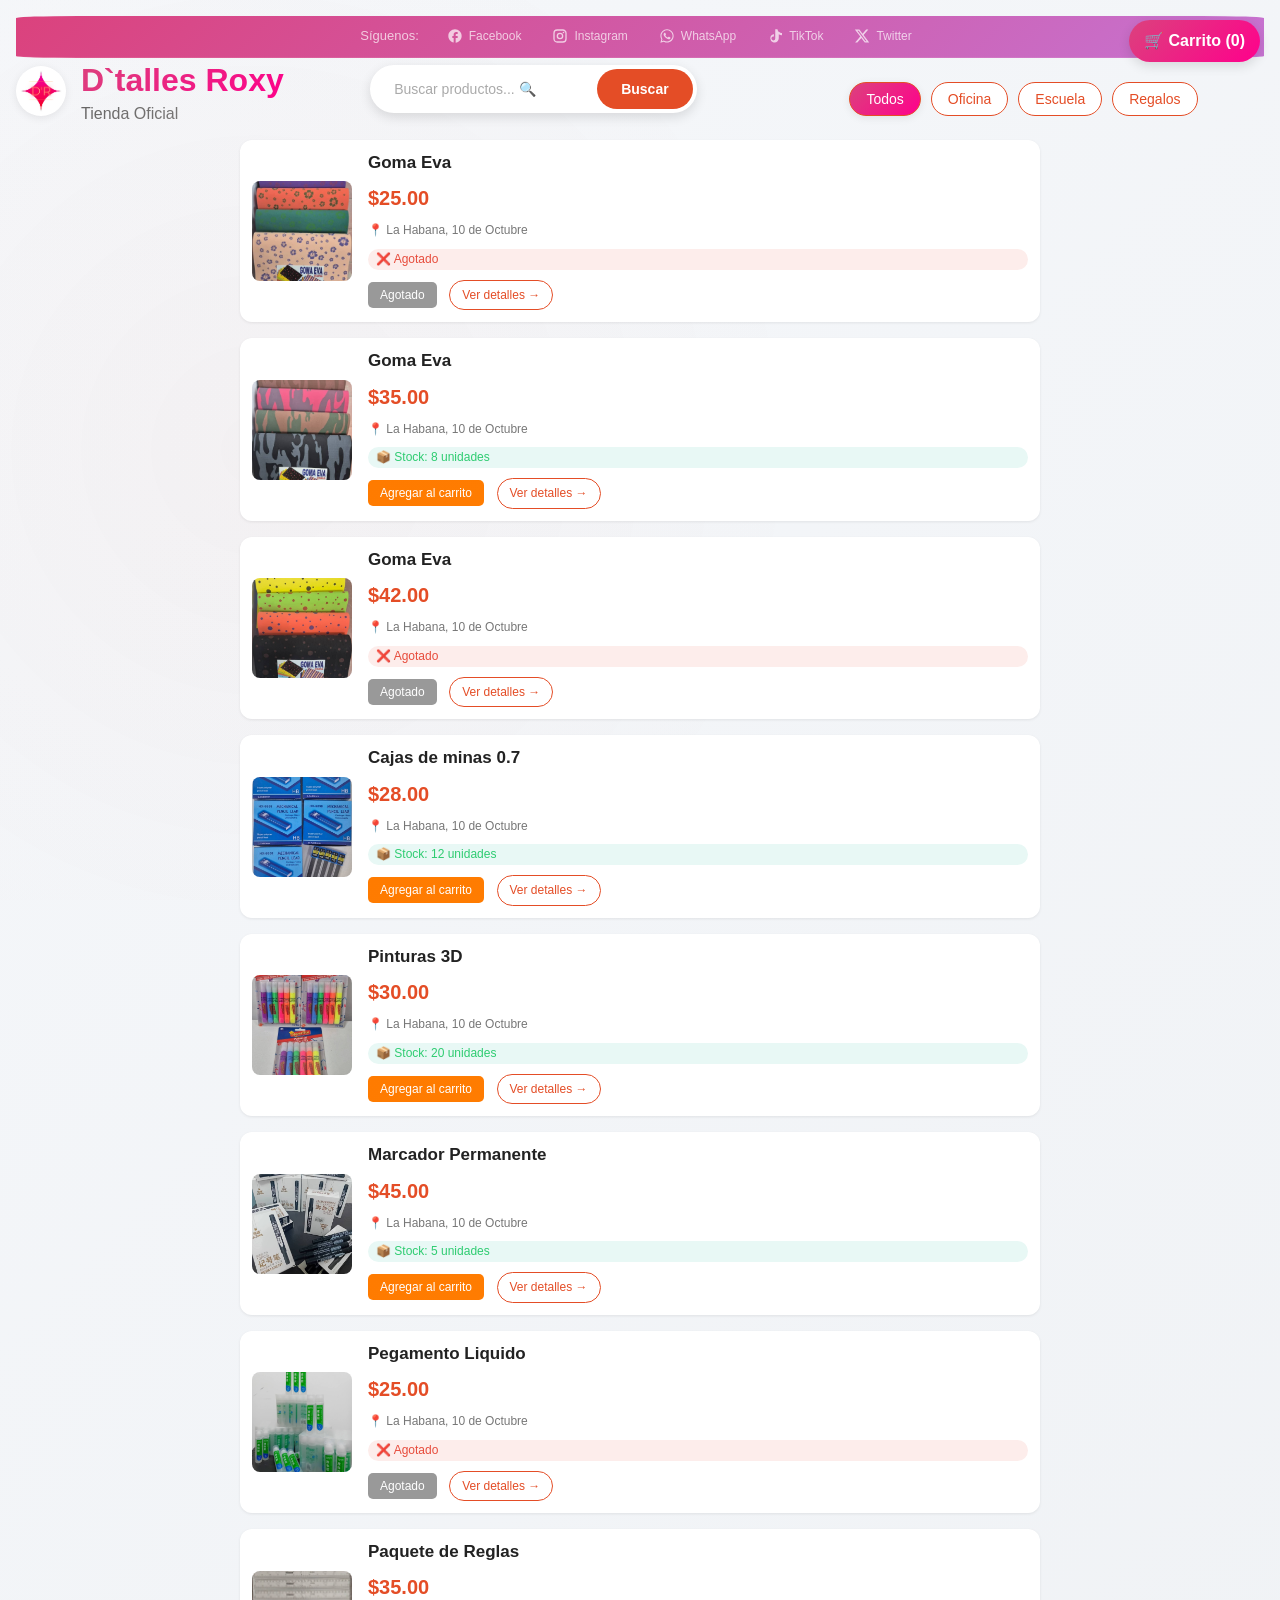
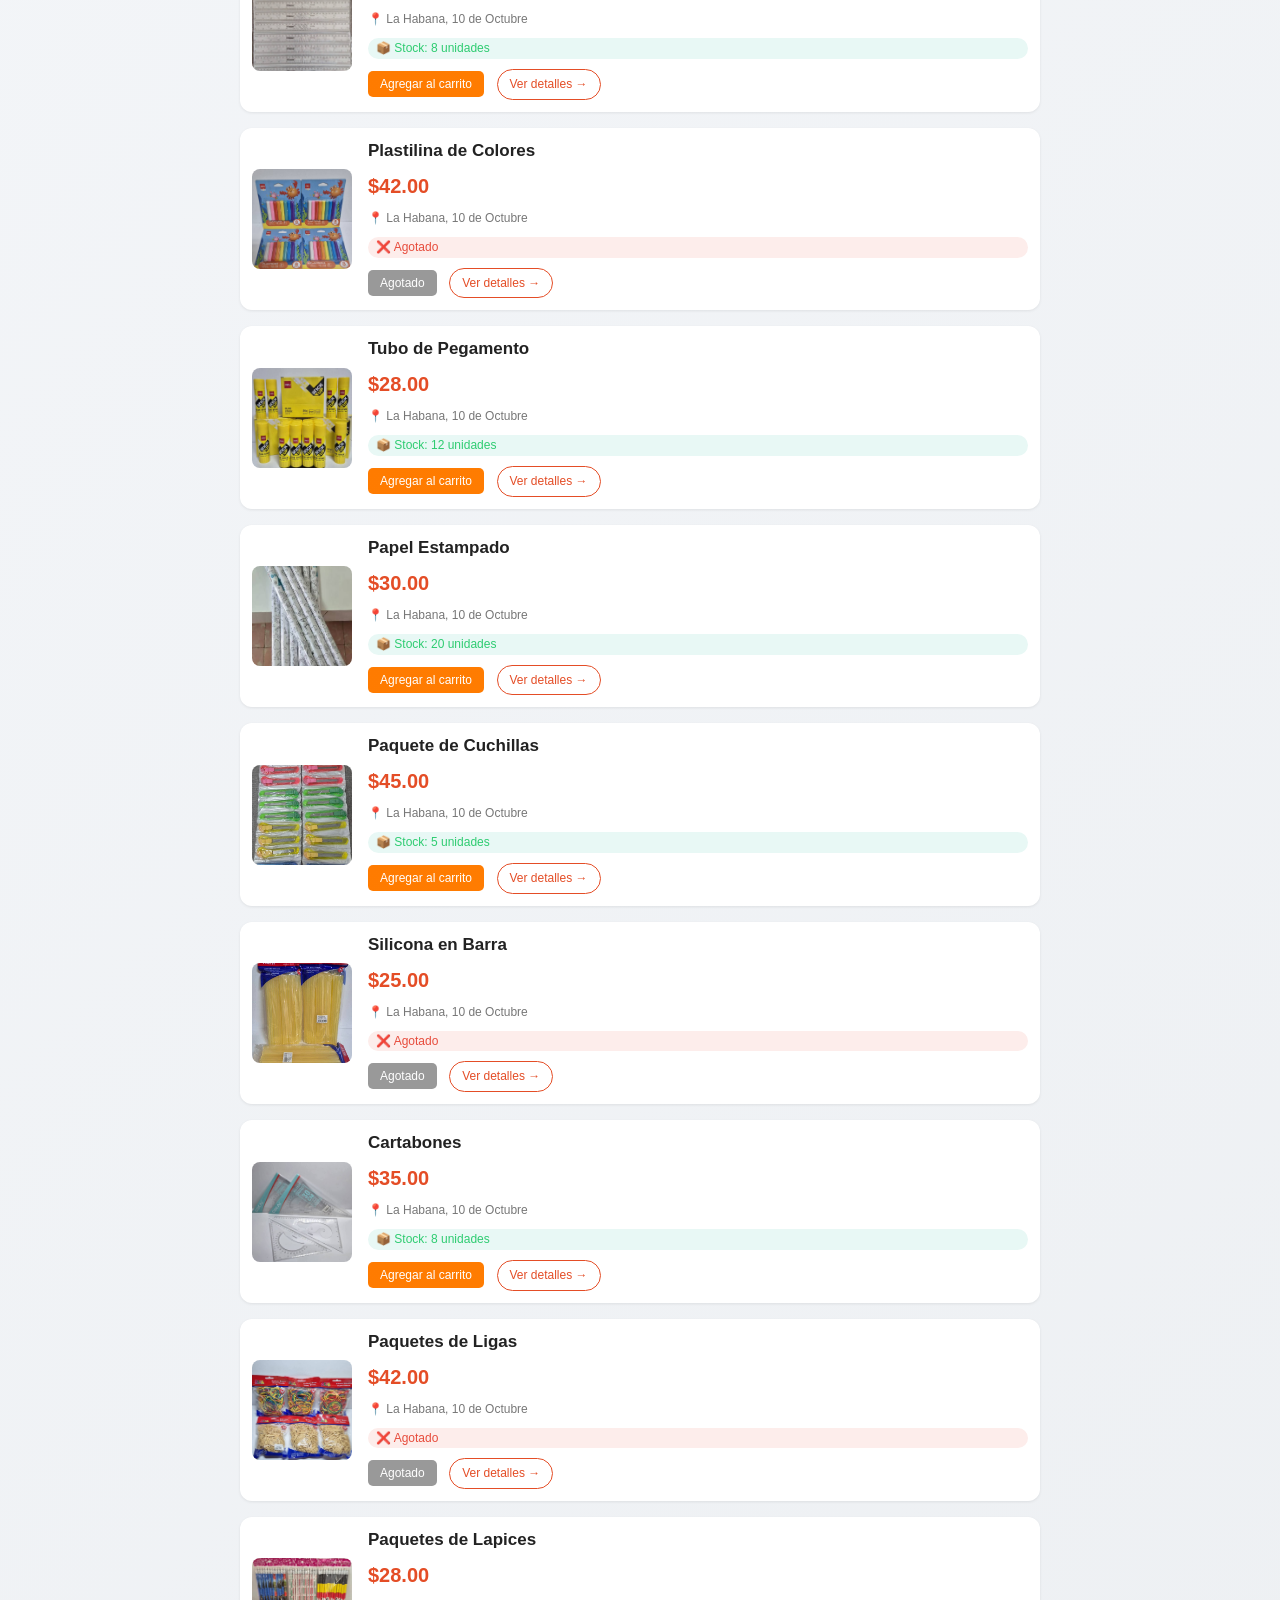
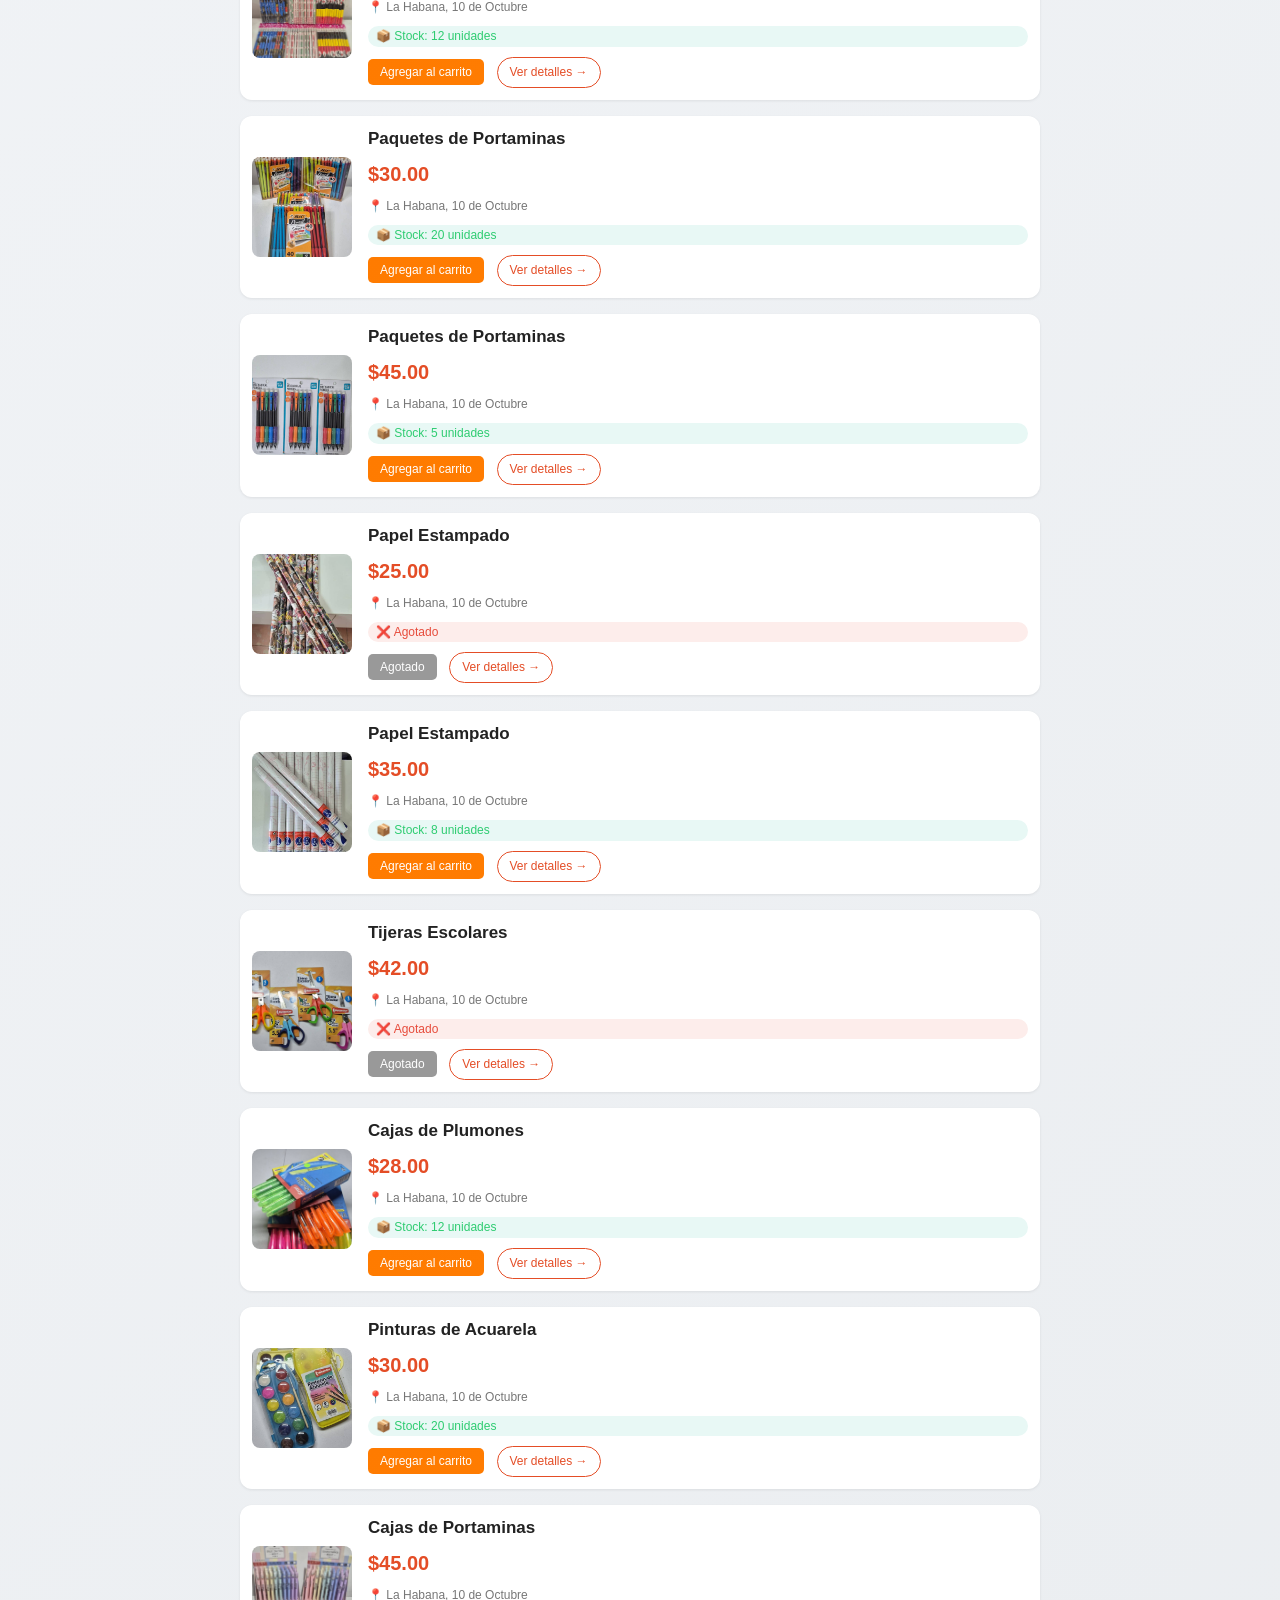
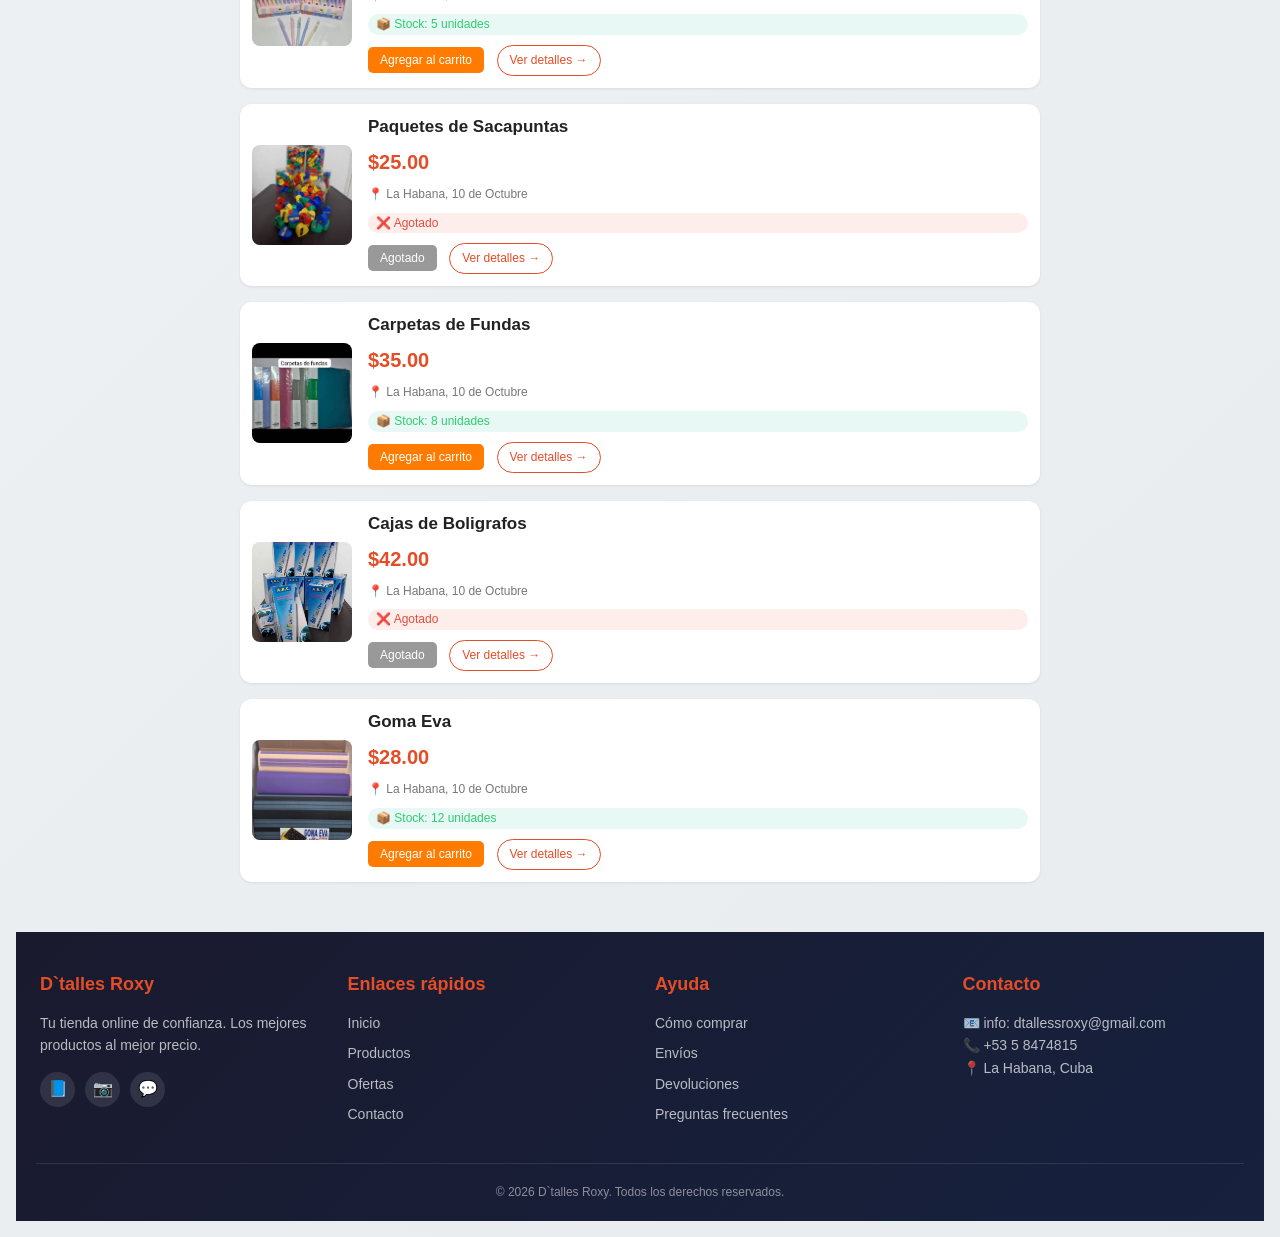
==== commit 02ce082e: "Arreglos de organizacion de codigo" ====
--- a/index.html
+++ b/index.html
@@ -94,32 +94,34 @@
     </div>
     
     <!-- ========== HEADER ========== -->
-    <header>
-        <div class="logo">
-            <img src="imagenes/logotipo2.png" alt="" class="logo-imagen">
-            <div>
-                <h1>D`talles Roxy</h1>
-                <p class="slogan">Tienda Oficial</p>
+    <div class="header-moderno">
+        <div class="header-container">
+            <div class="logo">
+                <img src="imagenes/logotipo2.png" alt="" class="logo-imagen">
+                <div>
+                    <h1>D`talles Roxy</h1>
+                    <p class="slogan">Tienda Oficial</p>
+                </div>
+            </div>
+        
+            <!-- BUSCADOR -->
+            <div class="buscador-container">
+                <form id="buscador-form" class="buscador">
+                    <input type="text" id="buscar-input" placeholder="Buscar productos... 🔍" autocomplete="off">
+                    <button type="submit">Buscar</button>
+                </form>
+                <div id="resultados-busqueda" class="resultados-busqueda"></div>
+            </div>
+        
+            <!-- FILTROS POR CATEGORÍA -->
+            <div class="filtros">
+                <button class="filtro-btn activo" data-categoria="todos">Todos</button>
+                <button class="filtro-btn" data-categoria="Oficina">Oficina</button>
+                <button class="filtro-btn" data-categoria="Escuela">Escuela</button>
+                <button class="filtro-btn" data-categoria="Regalos">Regalos</button>
             </div>
         </div>
-        
-        <!-- BUSCADOR -->
-        <div class="buscador-container">
-            <form id="buscador-form" class="buscador">
-                <input type="text" id="buscar-input" placeholder="Buscar productos... 🔍" autocomplete="off">
-                <button type="submit">Buscar</button>
-            </form>
-            <div id="resultados-busqueda" class="resultados-busqueda"></div>
-        </div>
-        
-        <!-- FILTROS POR CATEGORÍA -->
-        <div class="filtros">
-            <button class="filtro-btn activo" data-categoria="todos">Todos</button>
-            <button class="filtro-btn" data-categoria="Oficina">Oficina</button>
-            <button class="filtro-btn" data-categoria="Escuela">Escuela</button>
-            <button class="filtro-btn" data-categoria="Regalos">Regalos</button>
-        </div>
-    </header>
+    </div>
 
     <!-- ========== CONTENEDOR DE PRODUCTOS ========== -->
     <main class="contenedor" id="productos-container"></main>
--- a/estilos.css
+++ b/estilos.css
@@ -7,189 +7,9 @@
     box-sizing: border-box;
 }
 
-body {
-    font-family: -apple-system, BlinkMacSystemFont, 'Segoe UI', Roboto, Helvetica, Arial, sans-serif;
-    background-color: #f2f2f2;
-    color: #1a1a1a;
-    line-height: 1.4;
-    padding: 16px;
-}
-
-/* ============================================ */
-/* HEADER Y LOGO                                */
-/* ============================================ */
-header {
-    max-width: 800px;
-    margin: 0 auto 24px auto;
-    text-align: center;
-    border-bottom: 1px solid #e0e0e0;
-    padding-bottom: 16px;
-}
-
-.logo h1 {
-    font-size: 28px;
-    font-weight: 700;
-    color: #e44d26;
-    letter-spacing: -0.5px;
-}
-
-.slogan {
-    font-size: 14px;
-    color: #666;
-    margin-top: 4px;
-}
-
-/* ============================================ */
-/* BUSCADOR                                     */
-/* ============================================ */
-.buscador-container {
-    max-width: 800px;
-    margin: 0 auto 20px auto;
-    position: relative;
-}
-
-.buscador {
-    display: flex;
-    gap: 8px;
-    background: white;
-    border-radius: 50px;
-    padding: 4px;
-    box-shadow: 0 2px 8px rgba(0,0,0,0.05);
-    border: 1px solid #e0e0e0;
-}
-
-.buscador input {
-    flex: 1;
-    padding: 12px 20px;
-    border: none;
-    border-radius: 50px;
-    font-size: 14px;
-    outline: none;
-    background: transparent;
-}
-
-.buscador input:focus {
-    outline: none;
-}
-
-.buscador button {
-    background: #e44d26;
-    color: white;
-    border: none;
-    padding: 8px 24px;
-    border-radius: 50px;
-    cursor: pointer;
-    font-size: 14px;
-    font-weight: 600;
-    transition: background 0.2s;
-}
-
-.buscador button:hover {
-    background: #c43c1a;
-}
-
-/* Resultados de búsqueda */
-.resultados-busqueda {
-    position: absolute;
-    top: 100%;
-    left: 0;
-    right: 0;
-    background: white;
-    border-radius: 12px;
-    margin-top: 8px;
-    box-shadow: 0 4px 12px rgba(0,0,0,0.1);
-    border: 1px solid #e0e0e0;
-    max-height: 400px;
-    overflow-y: auto;
-    z-index: 1000;
-    display: none;
-}
-
-.resultados-busqueda.activo {
-    display: block;
-}
-
-.resultado-item {
-    display: flex;
-    align-items: center;
-    gap: 12px;
-    padding: 12px;
-    border-bottom: 1px solid #f0f0f0;
-    cursor: pointer;
-    transition: background 0.2s;
-    text-decoration: none;
-    color: inherit;
-}
-
-.resultado-item:hover {
-    background: #f9f9f9;
-}
-
-.resultado-item img {
-    width: 50px;
-    height: 50px;
-    object-fit: cover;
-    border-radius: 8px;
-    background-color: #f0f0f0;
-    display: block;
-}
-
-.resultado-info {
-    flex: 1;
-}
-
-.resultado-info h4 {
-    font-size: 14px;
-    margin-bottom: 4px;
-    color: #333;
-}
-
-.resultado-precio {
-    font-size: 13px;
-    font-weight: bold;
-    color: #e44d26;
-}
-
-.resultado-ubicacion {
-    font-size: 11px;
-    color: #777;
-    margin-top: 2px;
-}
-
-.sin-resultados {
-    padding: 20px;
-    text-align: center;
-    color: #777;
-    font-size: 14px;
-}
-
-/* ============================================ */
-/* FILTROS                                      */
-/* ============================================ */
-.filtros {
-    display: flex;
-    gap: 10px;
-    justify-content: center;
-    margin: 20px auto;
-    flex-wrap: wrap;
-}
-
-.filtro-btn {
-    background: white;
-    border: 1px solid #e44d26;
-    color: #e44d26;
-    padding: 8px 16px;
-    border-radius: 25px;
-    cursor: pointer;
-    font-size: 14px;
-    transition: all 0.3s;
-}
-
-.filtro-btn.activo,
-.filtro-btn:hover {
-    background: #e44d26;
-    color: white;
-}
+
+
+
 
 /* ============================================ */
 /* CONTENEDOR DE PRODUCTOS (Una columna)        */
@@ -200,487 +20,14 @@
     gap: 16px;
     max-width: 800px;
     margin: 0 auto;
-}
-
-/* ============================================ */
-/* TARJETA DE PRODUCTO                          */
-/* ============================================ */
-.producto {
-    background: white;
-    border-radius: 12px;
-    overflow: hidden;
-    display: flex;
-    align-items: center;
-    gap: 16px;
-    padding: 12px;
-    box-shadow: 0 1px 3px rgba(0,0,0,0.08);
-    transition: all 0.2s ease;
-    border: 1px solid #eaeaea;
-}
-
-.producto:hover {
-    box-shadow: 0 4px 12px rgba(0,0,0,0.1);
-    transform: translateY(-2px);
-}
-
-.producto img {
-    width: 100px;
-    height: 100px;
-    object-fit: cover;
-    border-radius: 8px;
-    flex-shrink: 0;
-    background-color: #f5f5f5;
-}
-
-.info {
-    flex: 1;
-    display: flex;
-    flex-direction: column;
-    gap: 6px;
-}
-
-.info h3 {
-    font-size: 17px;
-    font-weight: 600;
-    color: #222;
-    margin: 0;
-    line-height: 1.3;
-}
-
-.precio {
-    font-size: 20px;
-    font-weight: 700;
-    color: #e44d26;
-    margin: 4px 0;
-}
-
-.ubicacion {
-    font-size: 12px;
-    color: #777;
-    display: flex;
-    align-items: center;
-    gap: 4px;
-}
-
-.btn-comprar-local {
-    background: #2ecc71;
-    color: white;
-    border: none;
-    padding: 6px 12px;
-    border-radius: 5px;
-    cursor: pointer;
-    font-size: 12px;
-    margin-right: 8px;
-    transition: background 0.2s;
-}
-
-.btn-comprar-local:hover {
-    background: #27ae60;
-}
-
-.btn-detalle {
-    display: inline-block;
-    padding: 6px 12px;
-    background-color: transparent;
-    color: #e44d26;
-    font-size: 12px;
-    font-weight: 500;
-    text-decoration: none;
-    border-radius: 20px;
-    transition: all 0.2s;
-    border: 1px solid #e44d26;
-}
-
-.btn-detalle:hover {
-    background-color: #e44d26;
-    color: white;
-}
-
-/* ============================================ */
-/* CARRITO DE COMPRAS                           */
-/* ============================================ */
-.carrito-icono {
-    position: fixed;
-    top: 20px;
-    right: 20px;
-    background: #e44d26;
-    color: white;
-    padding: 10px 15px;
-    border-radius: 50px;
-    cursor: pointer;
-    z-index: 1000;
-    font-weight: bold;
-    box-shadow: 0 2px 5px rgba(0,0,0,0.2);
-    transition: transform 0.2s;
-}
-
-.carrito-icono:hover {
-    transform: scale(1.05);
-}
-
-.carrito-modal {
-    display: none;
-    position: fixed;
-    top: 50%;
-    left: 50%;
-    transform: translate(-50%, -50%);
-    background: white;
-    padding: 20px;
-    border-radius: 15px;
-    width: 90%;
-    max-width: 500px;
-    max-height: 80vh;
-    overflow-y: auto;
-    z-index: 1001;
-    box-shadow: 0 5px 20px rgba(0,0,0,0.3);
-}
-
-.carrito-modal.activo {
-    display: block;
-}
-
-.overlay {
-    display: none;
-    position: fixed;
-    top: 0;
-    left: 0;
-    right: 0;
-    bottom: 0;
-    background: rgba(0,0,0,0.5);
-    z-index: 1000;
-}
-
-.overlay.activo {
-    display: block;
-}
-
-.carrito-item {
-    display: flex;
-    justify-content: space-between;
-    align-items: center;
-    padding: 10px 0;
-    border-bottom: 1px solid #eee;
-}
-
-.total-carrito {
-    margin-top: 15px;
-    padding-top: 15px;
-    border-top: 2px solid #e44d26;
-    font-weight: bold;
-    text-align: right;
-    font-size: 18px;
-}
-
-.btn-eliminar {
-    background: #ff4444;
-    color: white;
-    border: none;
-    padding: 5px 10px;
-    border-radius: 5px;
-    cursor: pointer;
-    font-size: 12px;
-    margin-left: 10px;
-}
-
-.btn-vaciar {
-    background: #666;
-    color: white;
-    border: none;
-    padding: 8px 15px;
-    border-radius: 5px;
-    cursor: pointer;
-    margin-top: 10px;
-    width: 100%;
-}
-
-/* ============================================ */
-/* PÁGINA DE DETALLE                            */
-/* ============================================ */
-.boton-volver {
-    display: inline-block;
-    margin: 16px auto;
-    padding: 8px 16px;
-    background: white;
-    color: #e44d26;
-    text-decoration: none;
-    border-radius: 30px;
-    font-size: 14px;
-    font-weight: 500;
-    border: 1px solid #ddd;
-    transition: all 0.2s;
-}
-
-.boton-volver:hover {
-    background: #e44d26;
-    color: white;
-    border-color: #e44d26;
-}
-
-.detalle-producto {
-    max-width: 800px;
-    margin: 20px auto;
-    background: white;
-    border-radius: 20px;
-    overflow: hidden;
-    box-shadow: 0 2px 8px rgba(0,0,0,0.05);
-    border: 1px solid #eee;
-}
-
-.detalle-imagen {
-    background: #fafafa;
-    text-align: center;
-    padding: 24px;
-    border-bottom: 1px solid #eee;
-}
-
-.detalle-imagen img {
-    max-width: 100%;
-    max-height: 400px;
-    object-fit: contain;
-    border-radius: 8px;
-}
-
-.detalle-info {
-    padding: 24px;
-}
-
-.detalle-info h2 {
-    font-size: 24px;
-    font-weight: 700;
-    margin-bottom: 12px;
-    color: #111;
-}
-
-.precio-detalle {
-    font-size: 32px;
-    font-weight: 800;
-    color: #e44d26;
-    margin-bottom: 20px;
-}
-
-.descripcion {
-    font-size: 16px;
-    line-height: 1.5;
-    color: #444;
-    margin-bottom: 24px;
-}
-
-.caracteristicas {
-    list-style: none;
-    margin-bottom: 28px;
-    background: #f8f8f8;
-    padding: 16px;
-    border-radius: 12px;
-}
-
-.caracteristicas li {
-    padding: 8px 0;
-    border-bottom: 1px solid #e0e0e0;
-    font-size: 14px;
-    color: #333;
-}
-
-.caracteristicas li:last-child {
-    border-bottom: none;
-}
-
-.btn-comprar {
-    background: #e44d26;
-    color: white;
-    border: none;
-    padding: 14px 24px;
-    border-radius: 40px;
-    font-size: 16px;
-    font-weight: 600;
-    cursor: pointer;
-    width: 100%;
-    transition: background 0.2s;
-}
-
-.btn-comprar:hover {
-    background: #c43c1a;
-}
-
-/* ============================================ */
-/* RESPONSIVE (MÓVIL)                           */
-/* ============================================ */
-@media (max-width: 600px) {
-    body {
-        padding: 10px;
-    }
-    
-    .producto img {
-        width: 80px;
-        height: 80px;
-    }
-    
-    .info h3 {
-        font-size: 15px;
-    }
-    
-    .precio {
-        font-size: 18px;
-    }
-    
-    .buscador input {
-        padding: 10px 15px;
-        font-size: 13px;
-    }
-    
-    .buscador button {
-        padding: 6px 18px;
-        font-size: 13px;
-    }
-    
-    .resultado-item img {
-        width: 40px;
-        height: 40px;
-    }
-    
-    .detalle-info {
-        padding: 16px;
-    }
-    
-    .precio-detalle {
-        font-size: 26px;
-    }
-    
-    .carrito-icono {
-        top: 10px;
-        right: 10px;
-        padding: 8px 12px;
-        font-size: 12px;
-    }
-}
-
-/* ============================================ */
-/* ESTILOS DE STOCK                             */
-/* ============================================ */
-
-.stock {
-    font-size: 12px;
-    margin: 4px 0;
-    padding: 2px 8px;
-    border-radius: 20px;
-    display: inline-block;
-}
-
-.stock-disponible {
-    color: #2ecc71;
-    background: #e8f8f5;
-}
-
-.stock-bajo {
-    color: #f39c12;
-    background: #fef5e8;
-}
-
-.stock-agotado {
-    color: #e74c3c;
-    background: #fdedeb;
-}
-
-.stock-detalle {
-    font-size: 14px;
-    margin: 10px 0;
-    padding: 8px 12px;
-    border-radius: 8px;
-    display: inline-block;
-}
-
-.carrito-msg {
-    font-size: 13px;
-    margin: 8px 0;
-    padding: 6px 12px;
-    background: #e8f4fd;
-    color: #3498db;
-    border-radius: 20px;
-    display: inline-block;
-}
-
-.btn-agotado {
-    background: #999;
-    color: white;
-    border: none;
-    padding: 6px 12px;
-    border-radius: 5px;
-    font-size: 12px;
-    margin-right: 8px;
-    cursor: not-allowed;
-}
-
-.btn-comprar-local:disabled {
-    background: #999;
-    cursor: not-allowed;
-    opacity: 0.6;
-}
-
-/* Estilos para controles de cantidad en carrito */
-.carrito-cantidad {
-    display: flex;
-    align-items: center;
-    gap: 8px;
-    margin-top: 8px;
-}
-
-.carrito-cantidad button {
-    background: #e0e0e0;
-    border: none;
-    width: 24px;
-    height: 24px;
-    border-radius: 50%;
-    cursor: pointer;
-    font-size: 14px;
-    font-weight: bold;
-    transition: all 0.2s;
-}
-
-.carrito-cantidad button:hover:not(:disabled) {
-    background: #e44d26;
-    color: white;
-}
-
-.carrito-cantidad button:disabled {
-    opacity: 0.5;
-    cursor: not-allowed;
-}
-
-.carrito-cantidad span {
-    min-width: 24px;
-    text-align: center;
-    font-weight: bold;
-}
-
-/* ============================================ */
-/* BOTÓN DE WHATSAPP                            */
-/* ============================================ */
-
-.btn-whatsapp {
-    background: #25D366;
-    color: white;
-    border: none;
-    padding: 12px 20px;
-    border-radius: 40px;
-    font-size: 16px;
-    font-weight: bold;
-    cursor: pointer;
-    width: 100%;
-    margin-top: 15px;
-    transition: all 0.3s;
-    display: flex;
-    align-items: center;
-    justify-content: center;
-    gap: 10px;
-}
-
-.btn-whatsapp:hover {
-    background: #128C7E;
-    transform: scale(1.02);
-}
-
-.btn-whatsapp:active {
-    transform: scale(0.98);
-}
+    animation: fadeIn 0.8s ease;
+}
+@keyframes fadeIn {
+    from { opacity: 0; }
+    to { opacity: 1; }
+}
+
+
 
 /* ============================================ */
 /* MEJORAS ESTÉTICAS - VERSIÓN 2.0              */
@@ -711,6 +58,11 @@
 
 /* ========== 2. FONDO CON GRADIENTE SUTIL ========== */
 body {
+    font-family: -apple-system, BlinkMacSystemFont, 'Segoe UI', Roboto, Helvetica, Arial, sans-serif;
+    background-color: #f2f2f2;
+    color: #1a1a1a;
+    line-height: 1.4;
+    padding: 16px;
     background: linear-gradient(135deg, #f5f7fa 0%, #e9ecef 100%);
     position: relative;
 }
@@ -728,26 +80,24 @@
 }
 
 /* ========== 3. HEADER CON GRADIENTE ========== */
-header {
-    background: linear-gradient(135deg, var(--color-white) 0%, #fef9f7 100%);
-    border-radius: var(--border-radius-lg);
-    padding: 24px 20px 20px;
-    margin-bottom: 30px;
-    box-shadow: var(--shadow-sm);
-    position: relative;
-    overflow: hidden;
-}
-
-header::before {
-    content: '';
-    position: absolute;
-    top: 0;
-    left: 0;
-    right: 0;
-    height: 4px;
-    background: linear-gradient(90deg, var(--color-primary), var(--color-secondary), var(--color-primary));
-    background-size: 200% 100%;
-    animation: gradientMove 3s ease infinite;
+.header-modeno {
+    max-width: 1400px;
+    margin: 0 auto;
+    display: flex;
+    align-items: center;
+    justify-content: space-between;
+    flex-wrap: wrap;
+    gap: 20px;
+}
+
+.header-container {
+    max-width: 1400px;
+    margin: 0 auto;
+    display: flex;
+    align-items: center;
+    justify-content: space-between;
+    flex-wrap: wrap;
+    gap: 20px;
 }
 
 @keyframes gradientMove {
@@ -771,6 +121,130 @@
 }
 
 /* ========== 4. BUSCADOR MEJORADO ========== */
+/* ============================================ */
+/* BUSCADOR                                     */
+/* ============================================ */
+.buscador-container {
+    max-width: 800px;
+    margin: 0 auto 20px auto;
+    position: relative;
+}
+
+.buscador {
+    display: flex;
+    gap: 8px;
+    background: white;
+    border-radius: 50px;
+    padding: 4px;
+    box-shadow: 0 2px 8px rgba(0,0,0,0.05);
+    border: 1px solid #e0e0e0;
+}
+
+.buscador input {
+    flex: 1;
+    padding: 12px 20px;
+    border: none;
+    border-radius: 50px;
+    font-size: 14px;
+    outline: none;
+    background: transparent;
+}
+
+.buscador input:focus {
+    outline: none;
+}
+
+.buscador button {
+    background: #e44d26;
+    color: white;
+    border: none;
+    padding: 8px 24px;
+    border-radius: 50px;
+    cursor: pointer;
+    font-size: 14px;
+    font-weight: 600;
+    transition: background 0.2s;
+}
+
+.buscador button:hover {
+    background: #c43c1a;
+}
+
+/* Resultados de búsqueda */
+.resultados-busqueda {
+    position: absolute;
+    top: 100%;
+    left: 0;
+    right: 0;
+    background: white;
+    border-radius: 12px;
+    margin-top: 8px;
+    box-shadow: 0 4px 12px rgba(0,0,0,0.1);
+    border: 1px solid #e0e0e0;
+    max-height: 400px;
+    overflow-y: auto;
+    z-index: 1000;
+    display: none;
+}
+
+.resultados-busqueda.activo {
+    display: block;
+}
+
+.resultado-item {
+    display: flex;
+    align-items: center;
+    gap: 12px;
+    padding: 12px;
+    border-bottom: 1px solid #f0f0f0;
+    cursor: pointer;
+    transition: background 0.2s;
+    text-decoration: none;
+    color: inherit;
+}
+
+.resultado-item:hover {
+    background: #f9f9f9;
+}
+
+.resultado-item img {
+    width: 50px;
+    height: 50px;
+    object-fit: cover;
+    border-radius: 8px;
+    background-color: #f0f0f0;
+    display: block;
+}
+
+.resultado-info {
+    flex: 1;
+}
+
+.resultado-info h4 {
+    font-size: 14px;
+    margin-bottom: 4px;
+    color: #333;
+}
+
+.resultado-precio {
+    font-size: 13px;
+    font-weight: bold;
+    color: #e44d26;
+}
+
+.resultado-ubicacion {
+    font-size: 11px;
+    color: #777;
+    margin-top: 2px;
+}
+
+.sin-resultados {
+    padding: 20px;
+    text-align: center;
+    color: #777;
+    font-size: 14px;
+}
+
 .buscador {
     background: var(--color-white);
     border: none;
@@ -793,6 +267,35 @@
 }
 
 /* ========== 5. FILTROS MEJORADOS ========== */
+/* ============================================ */
+/* FILTROS                                      */
+/* ============================================ */
+.filtros {
+    display: flex;
+    gap: 10px;
+    justify-content: center;
+    margin: 20px auto;
+    flex-wrap: wrap;
+}
+
+.filtro-btn {
+    background: white;
+    border: 1px solid #e44d26;
+    color: #e44d26;
+    padding: 8px 16px;
+    border-radius: 25px;
+    cursor: pointer;
+    font-size: 14px;
+    transition: all 0.3s;
+}
+
+.filtro-btn.activo,
+.filtro-btn:hover {
+    background: #e44d26;
+    color: white;
+}
+
+
 .filtro-btn {
     position: relative;
     overflow: hidden;
@@ -824,6 +327,101 @@
 }
 
 /* ========== 6. TARJETAS DE PRODUCTO MEJORADAS ========== */
+/* ============================================ */
+/* TARJETA DE PRODUCTO                          */
+/* ============================================ */
+.producto {
+    background: white;
+    border-radius: 12px;
+    overflow: hidden;
+    display: flex;
+    align-items: center;
+    gap: 16px;
+    padding: 12px;
+    box-shadow: 0 1px 3px rgba(0,0,0,0.08);
+    transition: all 0.2s ease;
+    border: 1px solid #eaeaea;
+}
+
+.producto:hover {
+    box-shadow: 0 4px 12px rgba(0,0,0,0.1);
+    transform: translateY(-2px);
+}
+
+.producto img {
+    width: 100px;
+    height: 100px;
+    object-fit: cover;
+    border-radius: 8px;
+    flex-shrink: 0;
+    background-color: #f5f5f5;
+}
+
+.info {
+    flex: 1;
+    display: flex;
+    flex-direction: column;
+    gap: 6px;
+}
+
+.info h3 {
+    font-size: 17px;
+    font-weight: 600;
+    color: #222;
+    margin: 0;
+    line-height: 1.3;
+}
+
+.precio {
+    font-size: 20px;
+    font-weight: 700;
+    color: #e44d26;
+    margin: 4px 0;
+}
+
+.ubicacion {
+    font-size: 12px;
+    color: #777;
+    display: flex;
+    align-items: center;
+    gap: 4px;
+}
+
+.btn-comprar-local {
+    background: #2ecc71;
+    color: white;
+    border: none;
+    padding: 6px 12px;
+    border-radius: 5px;
+    cursor: pointer;
+    font-size: 12px;
+    margin-right: 8px;
+    transition: background 0.2s;
+}
+
+.btn-comprar-local:hover {
+    background: #27ae60;
+}
+
+.btn-detalle {
+    display: inline-block;
+    padding: 6px 12px;
+    background-color: transparent;
+    color: #e44d26;
+    font-size: 12px;
+    font-weight: 500;
+    text-decoration: none;
+    border-radius: 20px;
+    transition: all 0.2s;
+    border: 1px solid #e44d26;
+}
+
+.btn-detalle:hover {
+    background-color: #e44d26;
+    color: white;
+}
+
+
 .producto {
     background: var(--color-white);
     border: none;
@@ -900,6 +498,104 @@
 }
 
 /* ========== 8. CARRITO MEJORADO ========== */
+/* ============================================ */
+/* CARRITO DE COMPRAS                           */
+/* ============================================ */
+.carrito-icono {
+    position: fixed;
+    top: 20px;
+    right: 20px;
+    background: #e44d26;
+    color: white;
+    padding: 10px 15px;
+    border-radius: 50px;
+    cursor: pointer;
+    z-index: 1000;
+    font-weight: bold;
+    box-shadow: 0 2px 5px rgba(0,0,0,0.2);
+    transition: transform 0.2s;
+}
+
+.carrito-icono:hover {
+    transform: scale(1.05);
+}
+
+.carrito-modal {
+    display: none;
+    position: fixed;
+    top: 50%;
+    left: 50%;
+    transform: translate(-50%, -50%);
+    background: white;
+    padding: 20px;
+    border-radius: 15px;
+    width: 90%;
+    max-width: 500px;
+    max-height: 80vh;
+    overflow-y: auto;
+    z-index: 1001;
+    box-shadow: 0 5px 20px rgba(0,0,0,0.3);
+}
+
+.carrito-modal.activo {
+    display: block;
+}
+
+.overlay {
+    display: none;
+    position: fixed;
+    top: 0;
+    left: 0;
+    right: 0;
+    bottom: 0;
+    background: rgba(0,0,0,0.5);
+    z-index: 1000;
+}
+
+.overlay.activo {
+    display: block;
+}
+
+.carrito-item {
+    display: flex;
+    justify-content: space-between;
+    align-items: center;
+    padding: 10px 0;
+    border-bottom: 1px solid #eee;
+}
+
+.total-carrito {
+    margin-top: 15px;
+    padding-top: 15px;
+    border-top: 2px solid #e44d26;
+    font-weight: bold;
+    text-align: right;
+    font-size: 18px;
+}
+
+.btn-eliminar {
+    background: #ff4444;
+    color: white;
+    border: none;
+    padding: 5px 10px;
+    border-radius: 5px;
+    cursor: pointer;
+    font-size: 12px;
+    margin-left: 10px;
+}
+
+.btn-vaciar {
+    background: #666;
+    color: white;
+    border: none;
+    padding: 8px 15px;
+    border-radius: 5px;
+    cursor: pointer;
+    margin-top: 10px;
+    width: 100%;
+}
+
+
 .carrito-icono {
     background: linear-gradient(135deg, var(--color-primary) 0%, var(--color-primary-dark) 100%);
     animation: pulse 2s infinite;
@@ -954,6 +650,38 @@
 }
 
 /* ========== 9. BOTÓN WHATSAPP MEJORADO ========== */
+/* ============================================ */
+/* BOTÓN DE WHATSAPP                            */
+/* ============================================ */
+
+.btn-whatsapp {
+    background: #25D366;
+    color: white;
+    border: none;
+    padding: 12px 20px;
+    border-radius: 40px;
+    font-size: 16px;
+    font-weight: bold;
+    cursor: pointer;
+    width: 100%;
+    margin-top: 15px;
+    transition: all 0.3s;
+    display: flex;
+    align-items: center;
+    justify-content: center;
+    gap: 10px;
+}
+
+.btn-whatsapp:hover {
+    background: #128C7E;
+    transform: scale(1.02);
+}
+
+.btn-whatsapp:active {
+    transform: scale(0.98);
+}
+
+
 .btn-whatsapp {
     background: linear-gradient(135deg, #25D366 0%, #128C7E 100%);
     animation: subtlePulse 2s infinite;
@@ -1049,6 +777,115 @@
 }
 
 /* ========== 12. PÁGINA DE DETALLE MEJORADA ========== */
+/* ============================================ */
+/* PÁGINA DE DETALLE                            */
+/* ============================================ */
+.boton-volver {
+    display: inline-block;
+    margin: 16px auto;
+    padding: 8px 16px;
+    background: white;
+    color: #e44d26;
+    text-decoration: none;
+    border-radius: 30px;
+    font-size: 14px;
+    font-weight: 500;
+    border: 1px solid #ddd;
+    transition: all 0.2s;
+}
+
+.boton-volver:hover {
+    background: #e44d26;
+    color: white;
+    border-color: #e44d26;
+}
+
+.detalle-producto {
+    max-width: 800px;
+    margin: 20px auto;
+    background: white;
+    border-radius: 20px;
+    overflow: hidden;
+    box-shadow: 0 2px 8px rgba(0,0,0,0.05);
+    border: 1px solid #eee;
+}
+
+.detalle-imagen {
+    background: #fafafa;
+    text-align: center;
+    padding: 24px;
+    border-bottom: 1px solid #eee;
+}
+
+.detalle-imagen img {
+    max-width: 100%;
+    max-height: 400px;
+    object-fit: contain;
+    border-radius: 8px;
+}
+
+.detalle-info {
+    padding: 24px;
+}
+
+.detalle-info h2 {
+    font-size: 24px;
+    font-weight: 700;
+    margin-bottom: 12px;
+    color: #111;
+}
+
+.precio-detalle {
+    font-size: 32px;
+    font-weight: 800;
+    color: #e44d26;
+    margin-bottom: 20px;
+}
+
+.descripcion {
+    font-size: 16px;
+    line-height: 1.5;
+    color: #444;
+    margin-bottom: 24px;
+}
+
+.caracteristicas {
+    list-style: none;
+    margin-bottom: 28px;
+    background: #f8f8f8;
+    padding: 16px;
+    border-radius: 12px;
+}
+
+.caracteristicas li {
+    padding: 8px 0;
+    border-bottom: 1px solid #e0e0e0;
+    font-size: 14px;
+    color: #333;
+}
+
+.caracteristicas li:last-child {
+    border-bottom: none;
+}
+
+.btn-comprar {
+    background: #e44d26;
+    color: white;
+    border: none;
+    padding: 14px 24px;
+    border-radius: 40px;
+    font-size: 16px;
+    font-weight: 600;
+    cursor: pointer;
+    width: 100%;
+    transition: background 0.2s;
+}
+
+.btn-comprar:hover {
+    background: #c43c1a;
+}
+
+
 .detalle-producto {
     animation: fadeInUp 0.5s ease;
     border: none;
@@ -1105,9 +942,163 @@
     }
 }
 
+/* ============================================ */
+/* ESTILOS DE STOCK                             */
+/* ============================================ */
+
+.stock {
+    font-size: 12px;
+    margin: 4px 0;
+    padding: 2px 8px;
+    border-radius: 20px;
+    display: inline-block;
+}
+
+.stock-disponible {
+    color: #2ecc71;
+    background: #e8f8f5;
+}
+
+.stock-bajo {
+    color: #f39c12;
+    background: #fef5e8;
+}
+
+.stock-agotado {
+    color: #e74c3c;
+    background: #fdedeb;
+}
+
+.stock-detalle {
+    font-size: 14px;
+    margin: 10px 0;
+    padding: 8px 12px;
+    border-radius: 8px;
+    display: inline-block;
+}
+
+.carrito-msg {
+    font-size: 13px;
+    margin: 8px 0;
+    padding: 6px 12px;
+    background: #e8f4fd;
+    color: #3498db;
+    border-radius: 20px;
+    display: inline-block;
+}
+
+.btn-agotado {
+    background: #999;
+    color: white;
+    border: none;
+    padding: 6px 12px;
+    border-radius: 5px;
+    font-size: 12px;
+    margin-right: 8px;
+    cursor: not-allowed;
+}
+
+.btn-comprar-local:disabled {
+    background: #999;
+    cursor: not-allowed;
+    opacity: 0.6;
+}
+
+/* Estilos para controles de cantidad en carrito */
+.carrito-cantidad {
+    display: flex;
+    align-items: center;
+    gap: 8px;
+    margin-top: 8px;
+}
+
+.carrito-cantidad button {
+    background: #e0e0e0;
+    border: none;
+    width: 24px;
+    height: 24px;
+    border-radius: 50%;
+    cursor: pointer;
+    font-size: 14px;
+    font-weight: bold;
+    transition: all 0.2s;
+}
+
+.carrito-cantidad button:hover:not(:disabled) {
+    background: #e44d26;
+    color: white;
+}
+
+.carrito-cantidad button:disabled {
+    opacity: 0.5;
+    cursor: not-allowed;
+}
+
+.carrito-cantidad span {
+    min-width: 24px;
+    text-align: center;
+    font-weight: bold;
+}
+
+
+
+
 /* ========== 14. RESPONSIVE MEJORADO ========== */
+/* ============================================ */
+/* RESPONSIVE (MÓVIL)                           */
+/* ============================================ */
 @media (max-width: 600px) {
-    header {
+    body {
+        padding: 10px;
+    }
+    
+    .producto img {
+        width: 80px;
+        height: 80px;
+    }
+    
+    .info h3 {
+        font-size: 15px;
+    }
+    
+    .precio {
+        font-size: 18px;
+    }
+    
+    .buscador input {
+        padding: 10px 15px;
+        font-size: 13px;
+    }
+    
+    .buscador button {
+        padding: 6px 18px;
+        font-size: 13px;
+    }
+    
+    .resultado-item img {
+        width: 40px;
+        height: 40px;
+    }
+    
+    .detalle-info {
+        padding: 16px;
+    }
+    
+    .precio-detalle {
+        font-size: 26px;
+    }
+    
+    .carrito-icono {
+        top: 10px;
+        right: 10px;
+        padding: 8px 12px;
+        font-size: 12px;
+    }
+}
+
+
+@media (max-width: 600px) {
+    .header-container {
         padding: 16px 12px;
         margin-bottom: 20px;
     }
@@ -1204,22 +1195,9 @@
     font-size: 32px;
 }
 
-/* Versión cuadrada (alternativa) */
-.logo-imagen-cuadrada {
-    border-radius: var(--border-radius-md);
-}
-
-/* Versión grande (alternativa) */
-.logo-imagen-grande {
-    width: 60px;
-    height: 60px;
-}
-
-/* Versión pequeña (alternativa) */
-.logo-imagen-pequena {
-    width: 40px;
-    height: 40px;
-}
+
+
+
 
 /* Responsive */
 @media (max-width: 600px) {
@@ -1260,6 +1238,19 @@
 
 .logo:hover .logo-imagen::after {
     left: 100%;
+}
+
+.logo-imagen {
+    width: 50px;
+    height: 50px;
+    object-fit: cover;
+    border-radius: 50%;
+}
+
+.logo-imagen {
+    background-color: #e44d26;
+    background-image: url('data:image/svg+xml,<svg xmlns="http://www.w3.org/2000/svg" viewBox="0 0 100 100"><text y=".9em" font-size="80" fill="white">🛒</text></svg>');
+    background-size: cover;
 }
 
 /* ============================================ */
@@ -1549,4 +1540,5 @@
     .footer-social {
         justify-content: center;
     }
-}+}
+
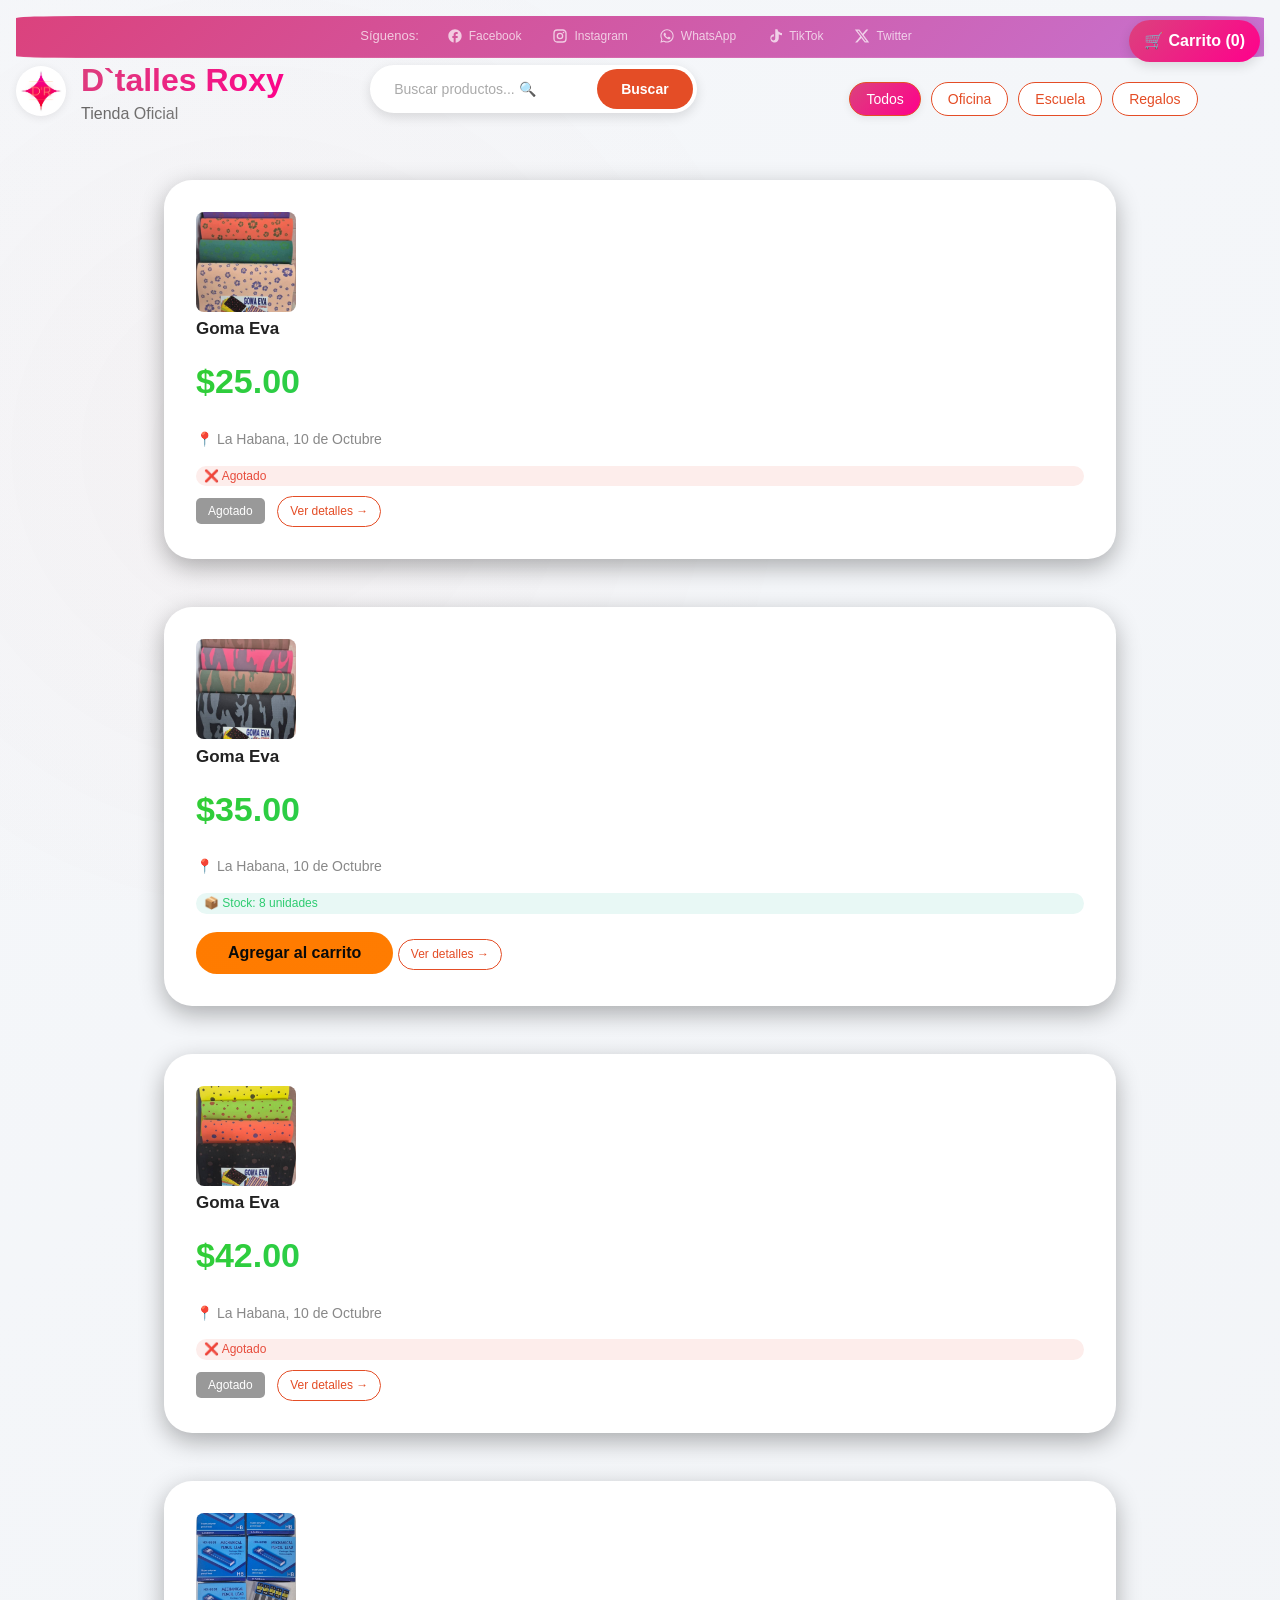
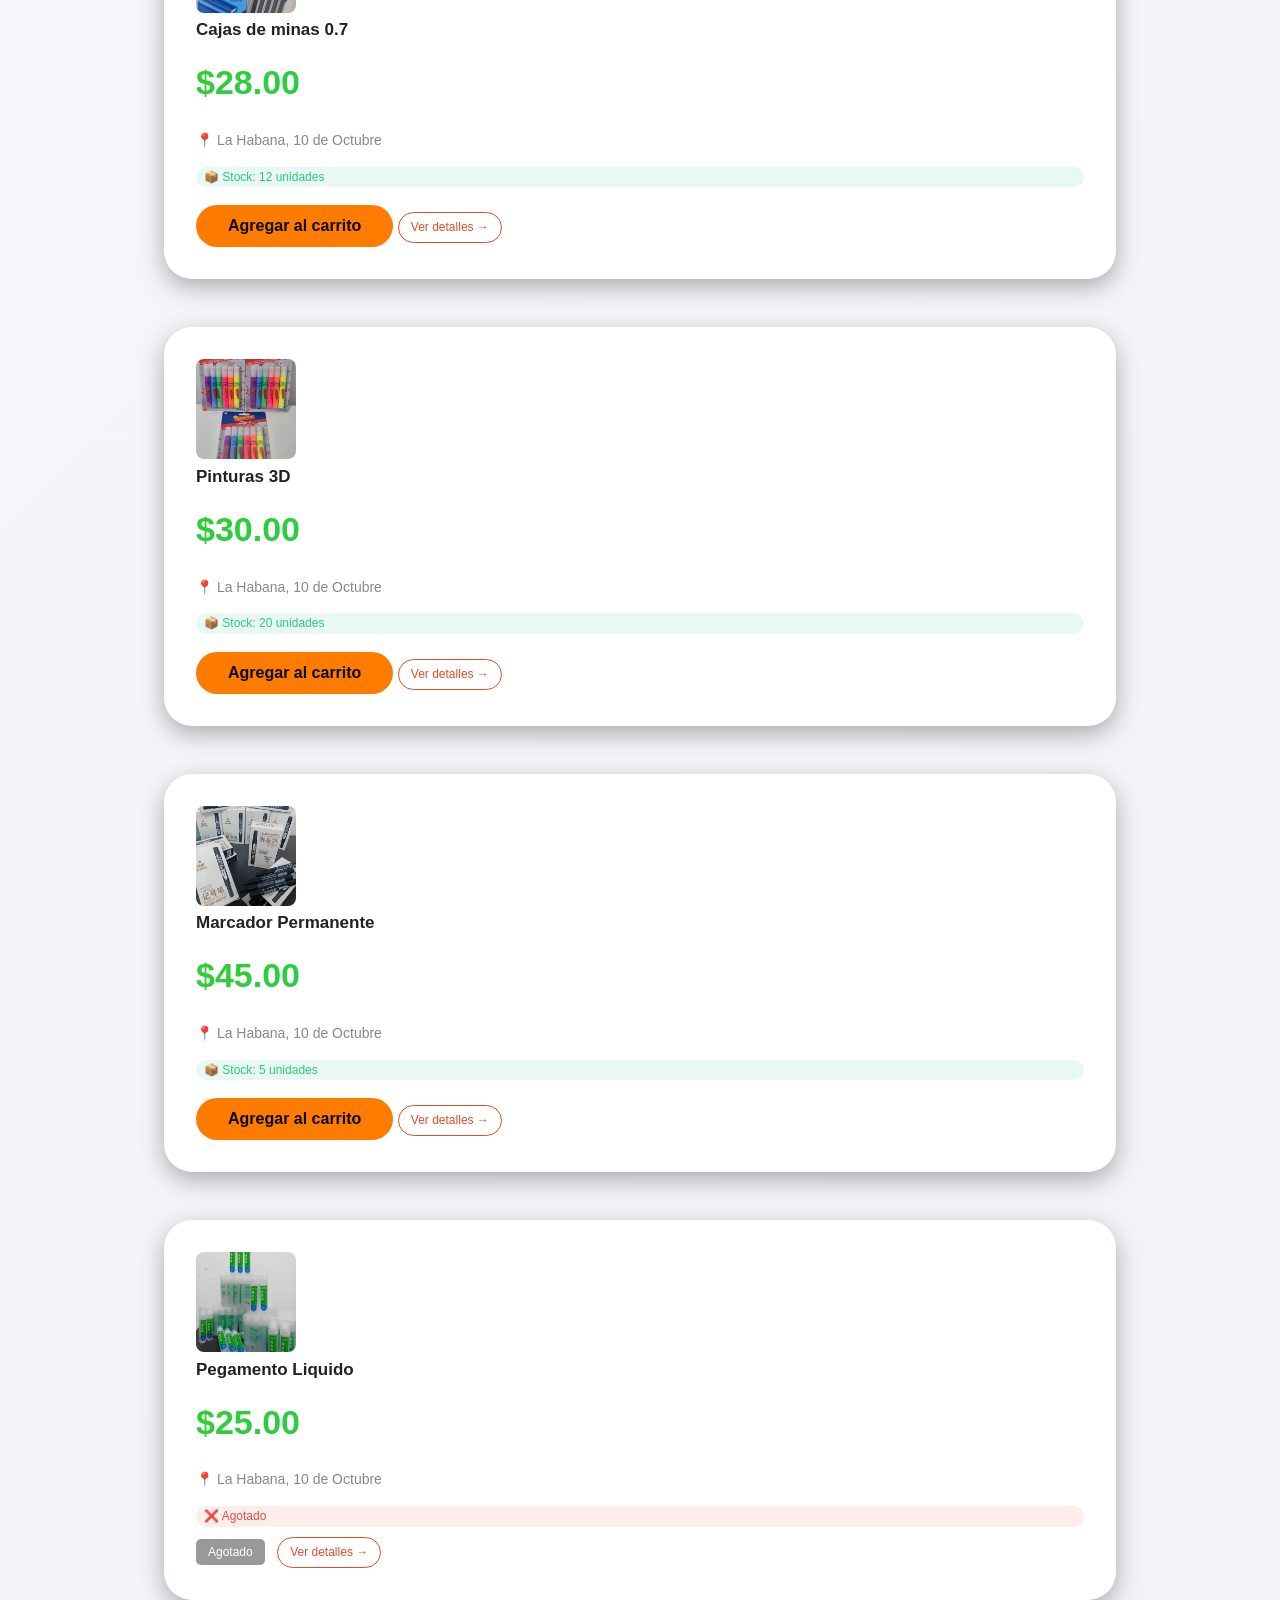
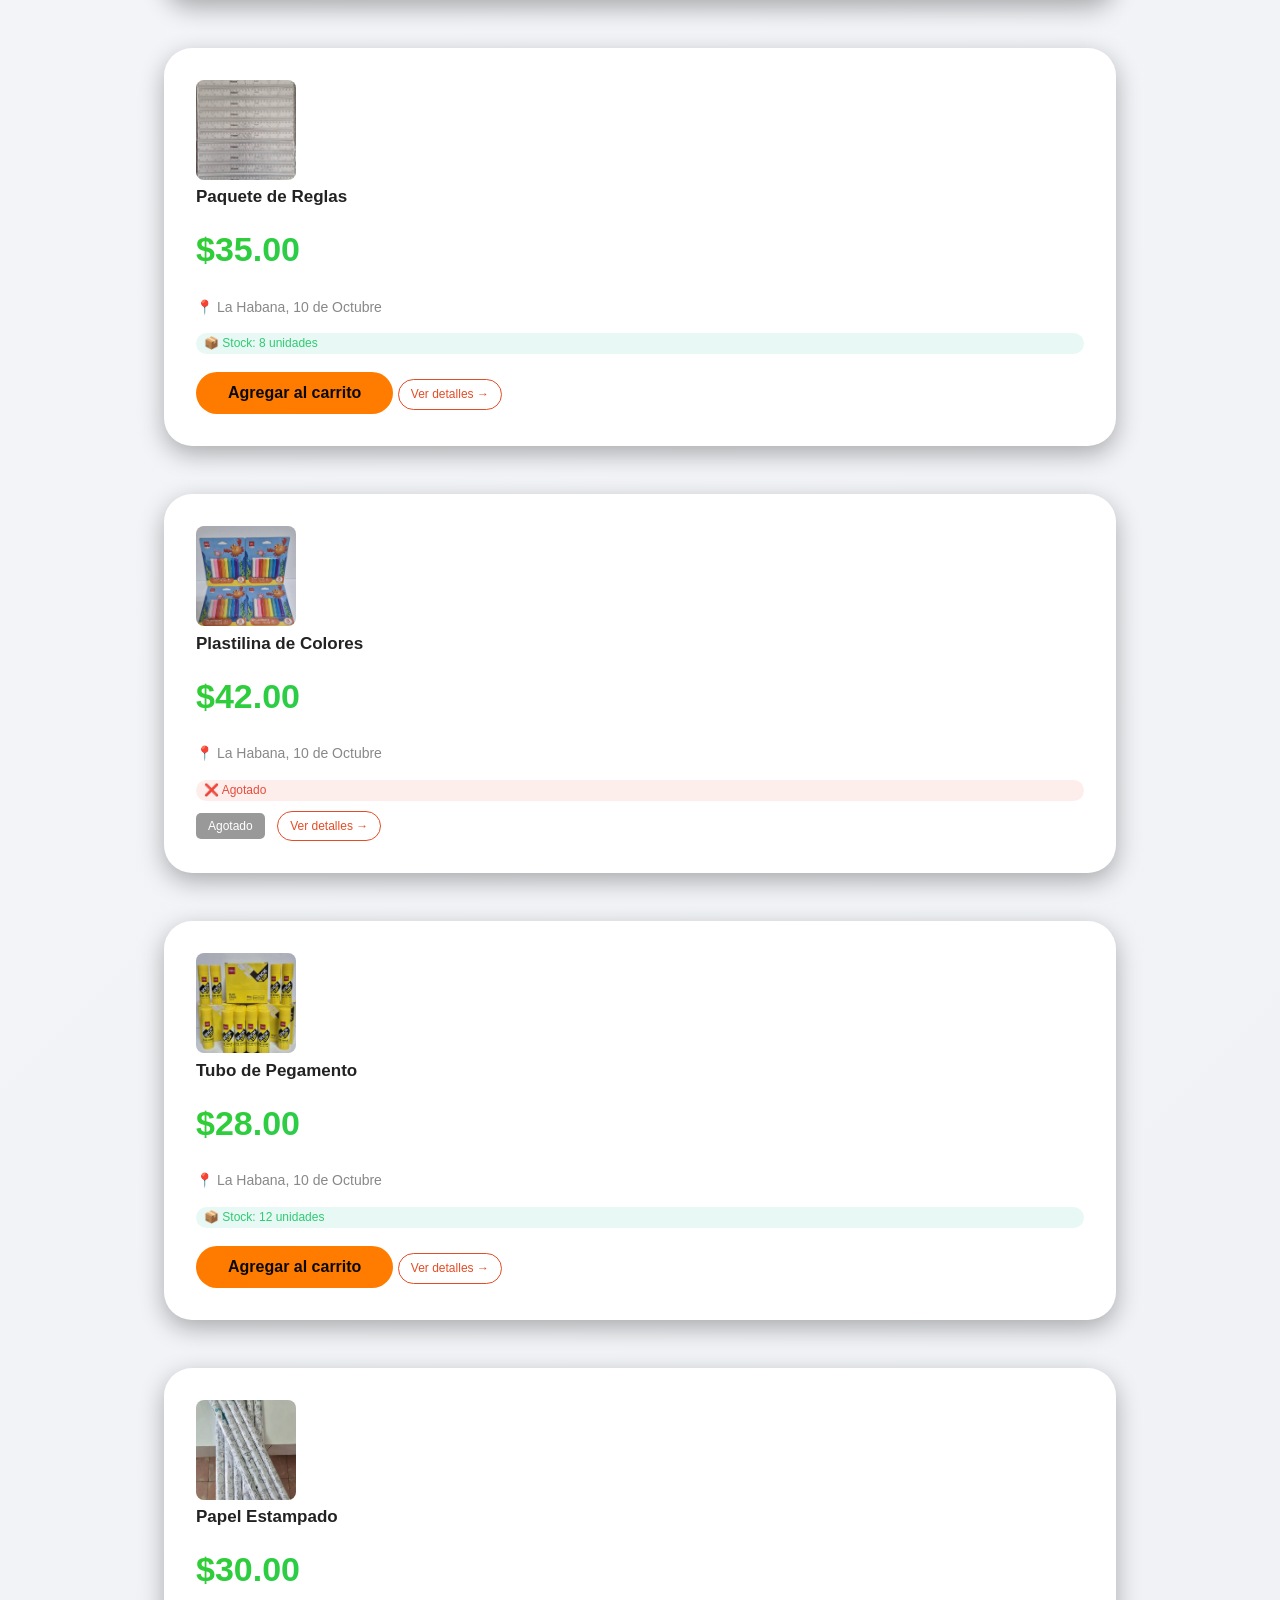
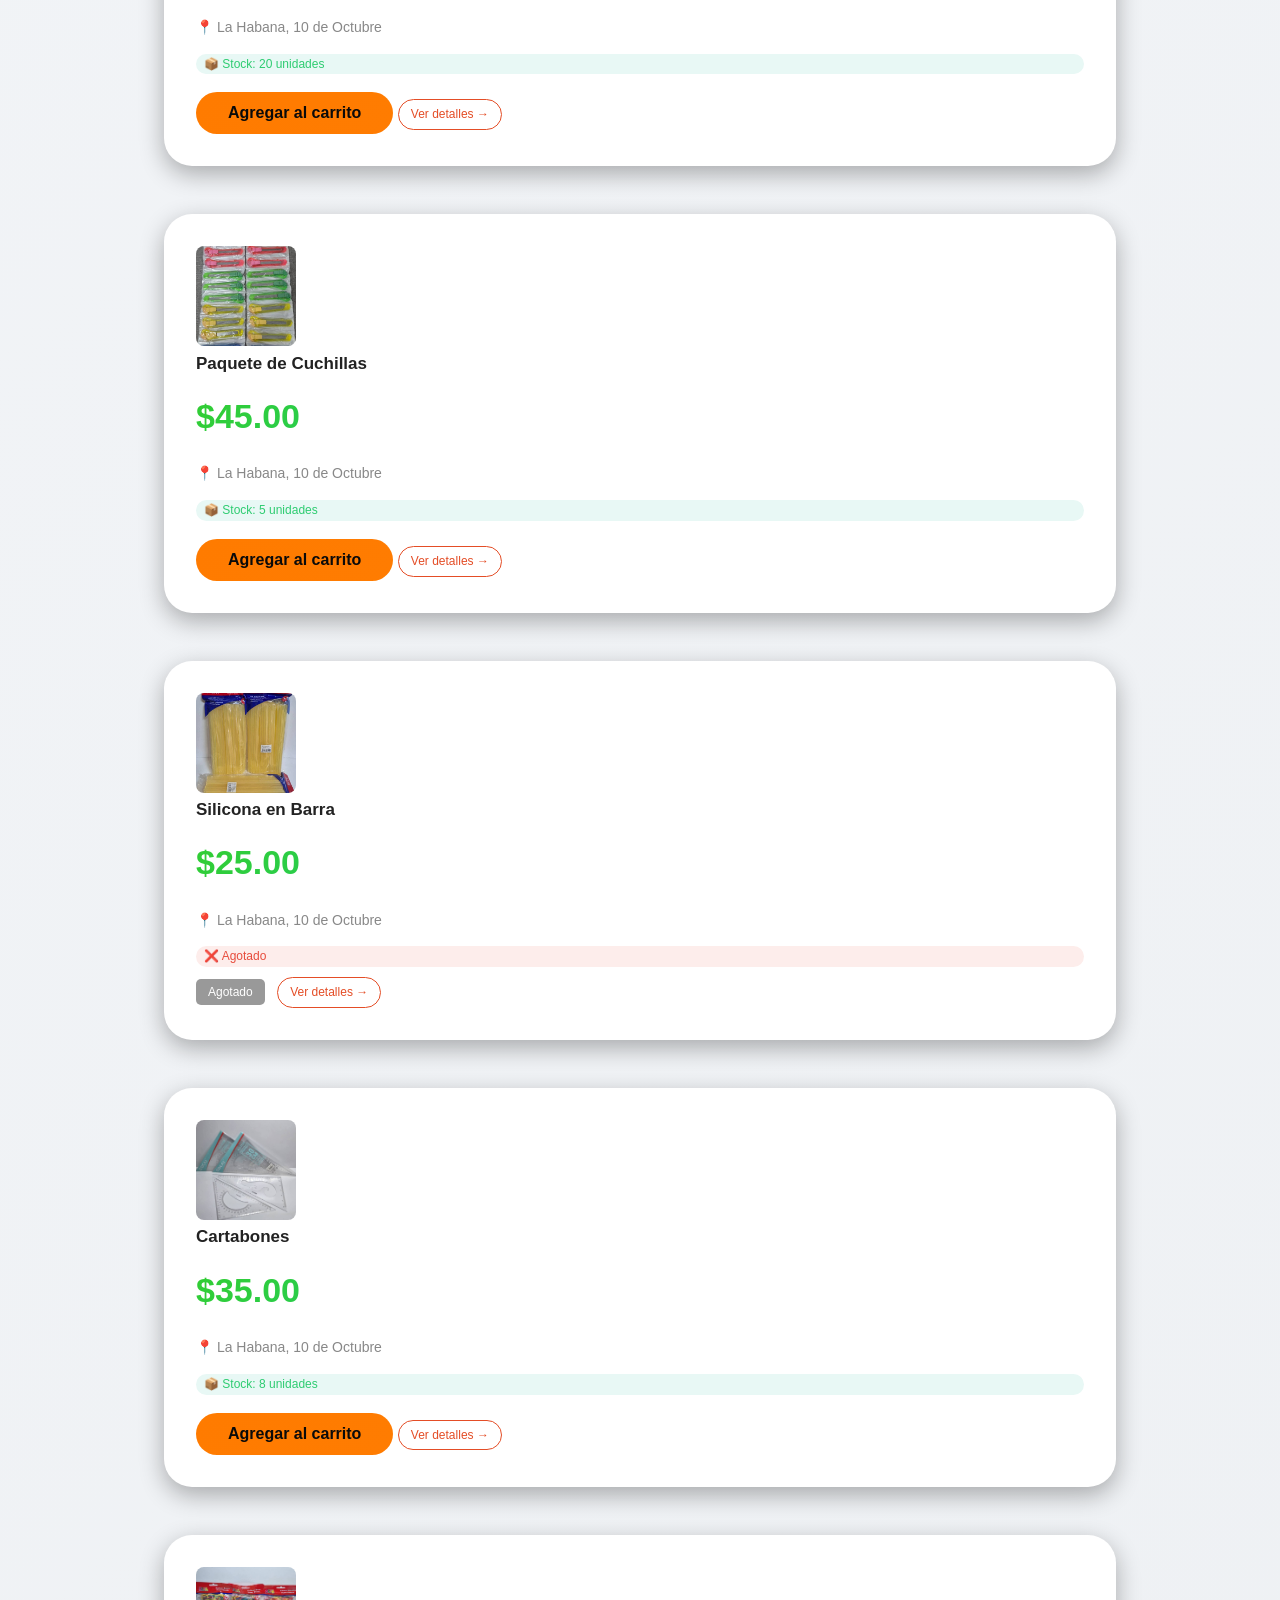
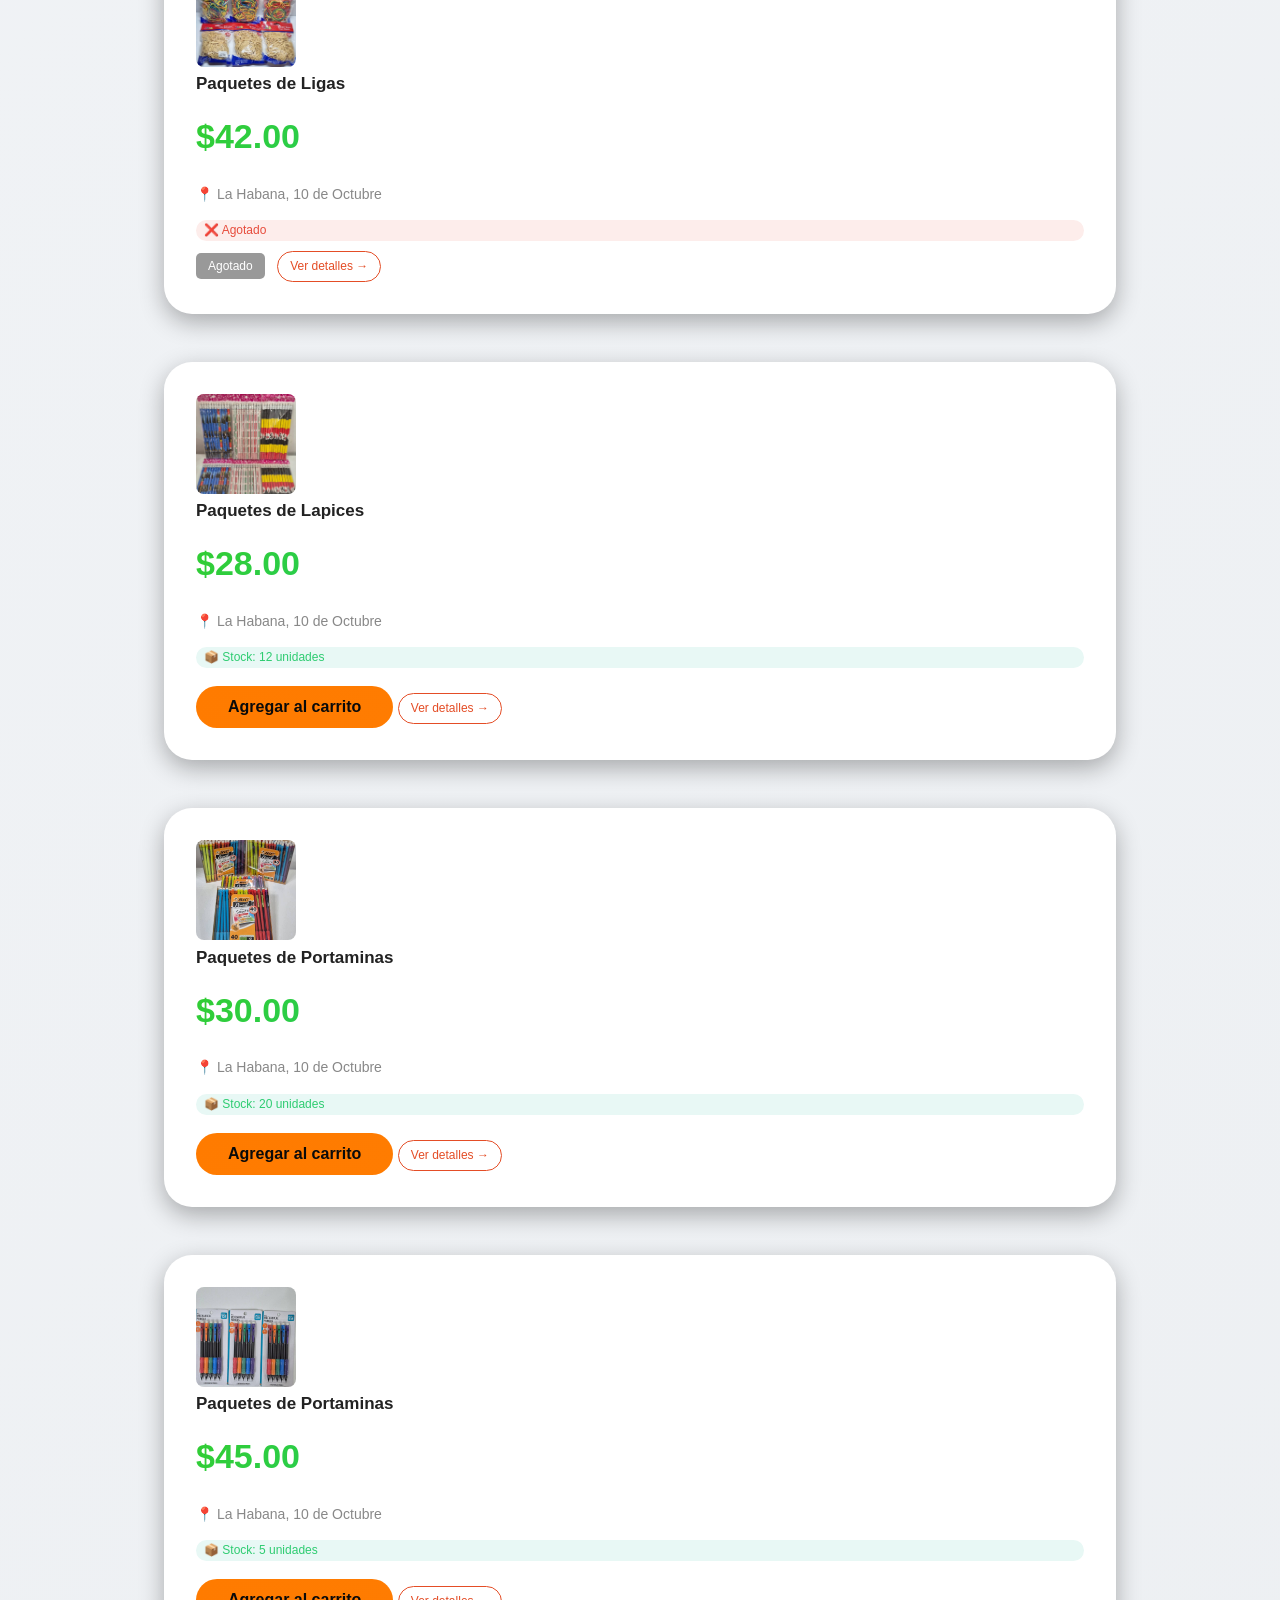
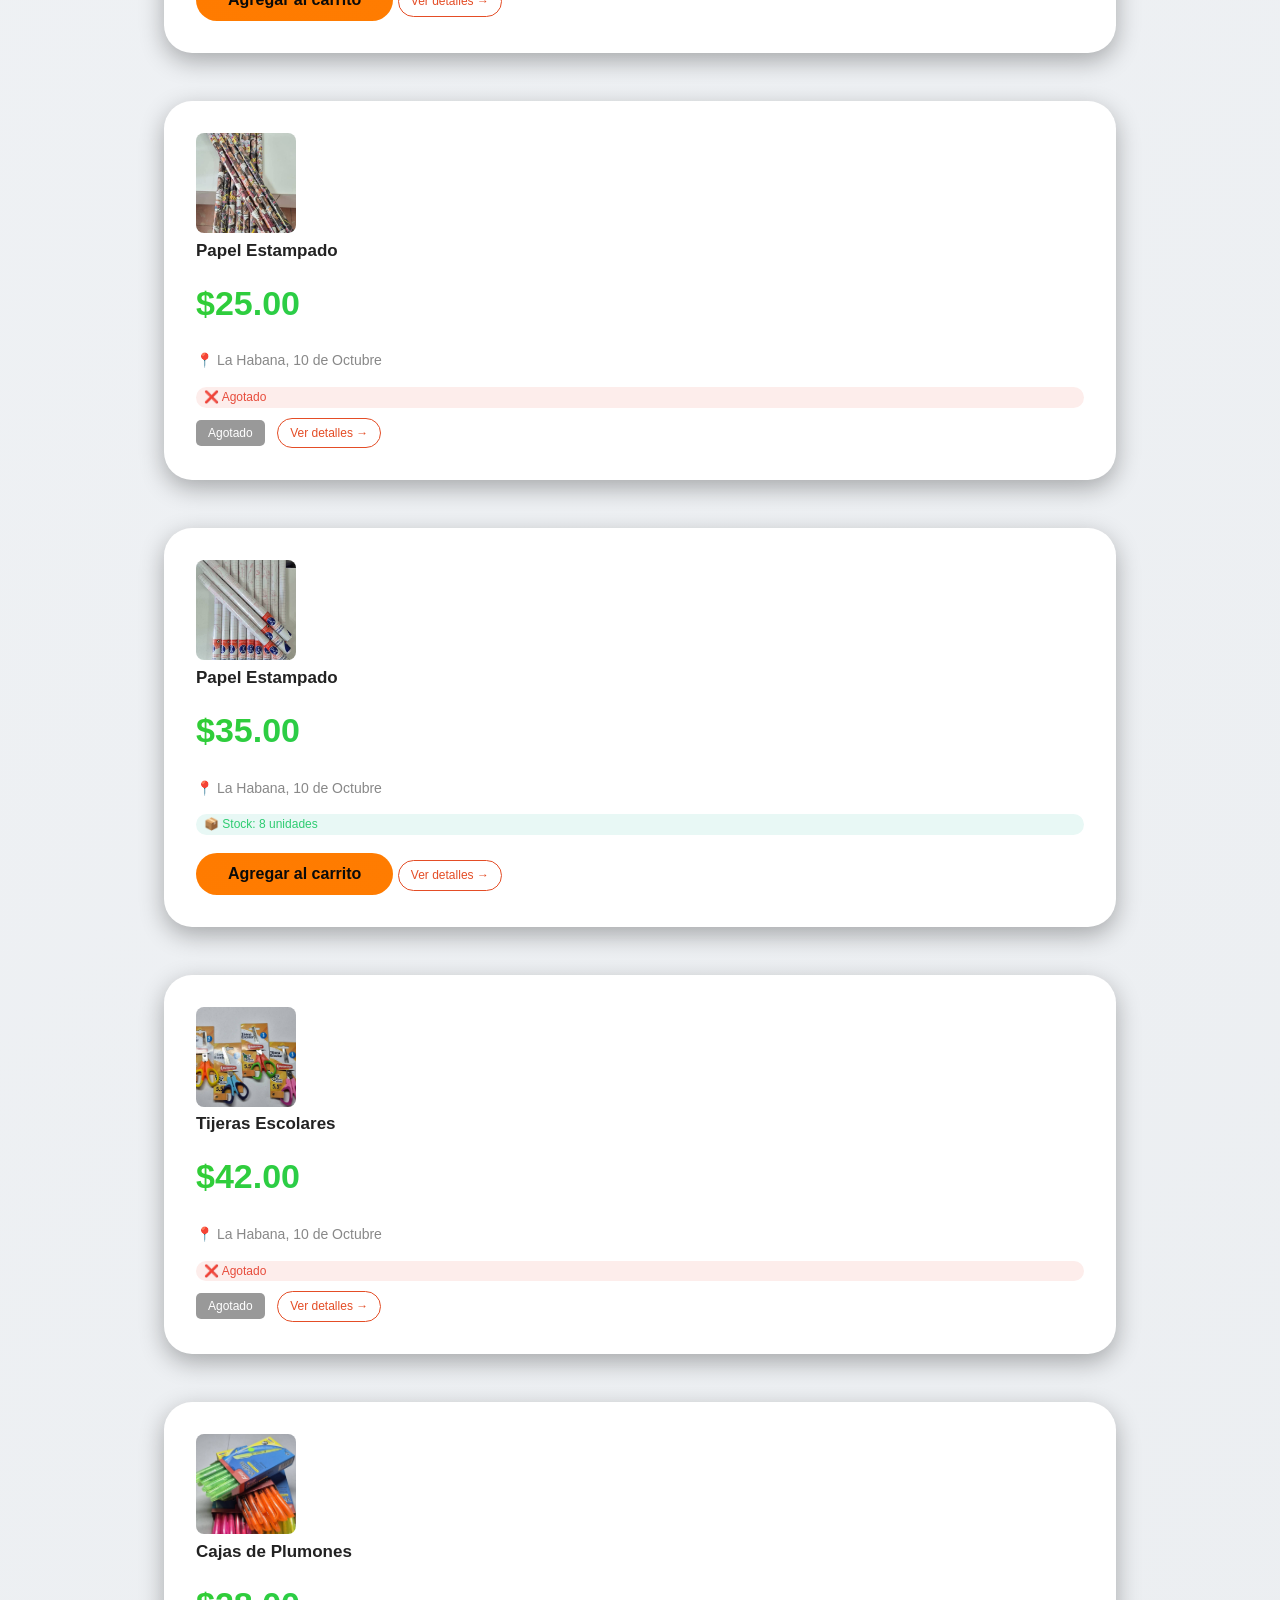
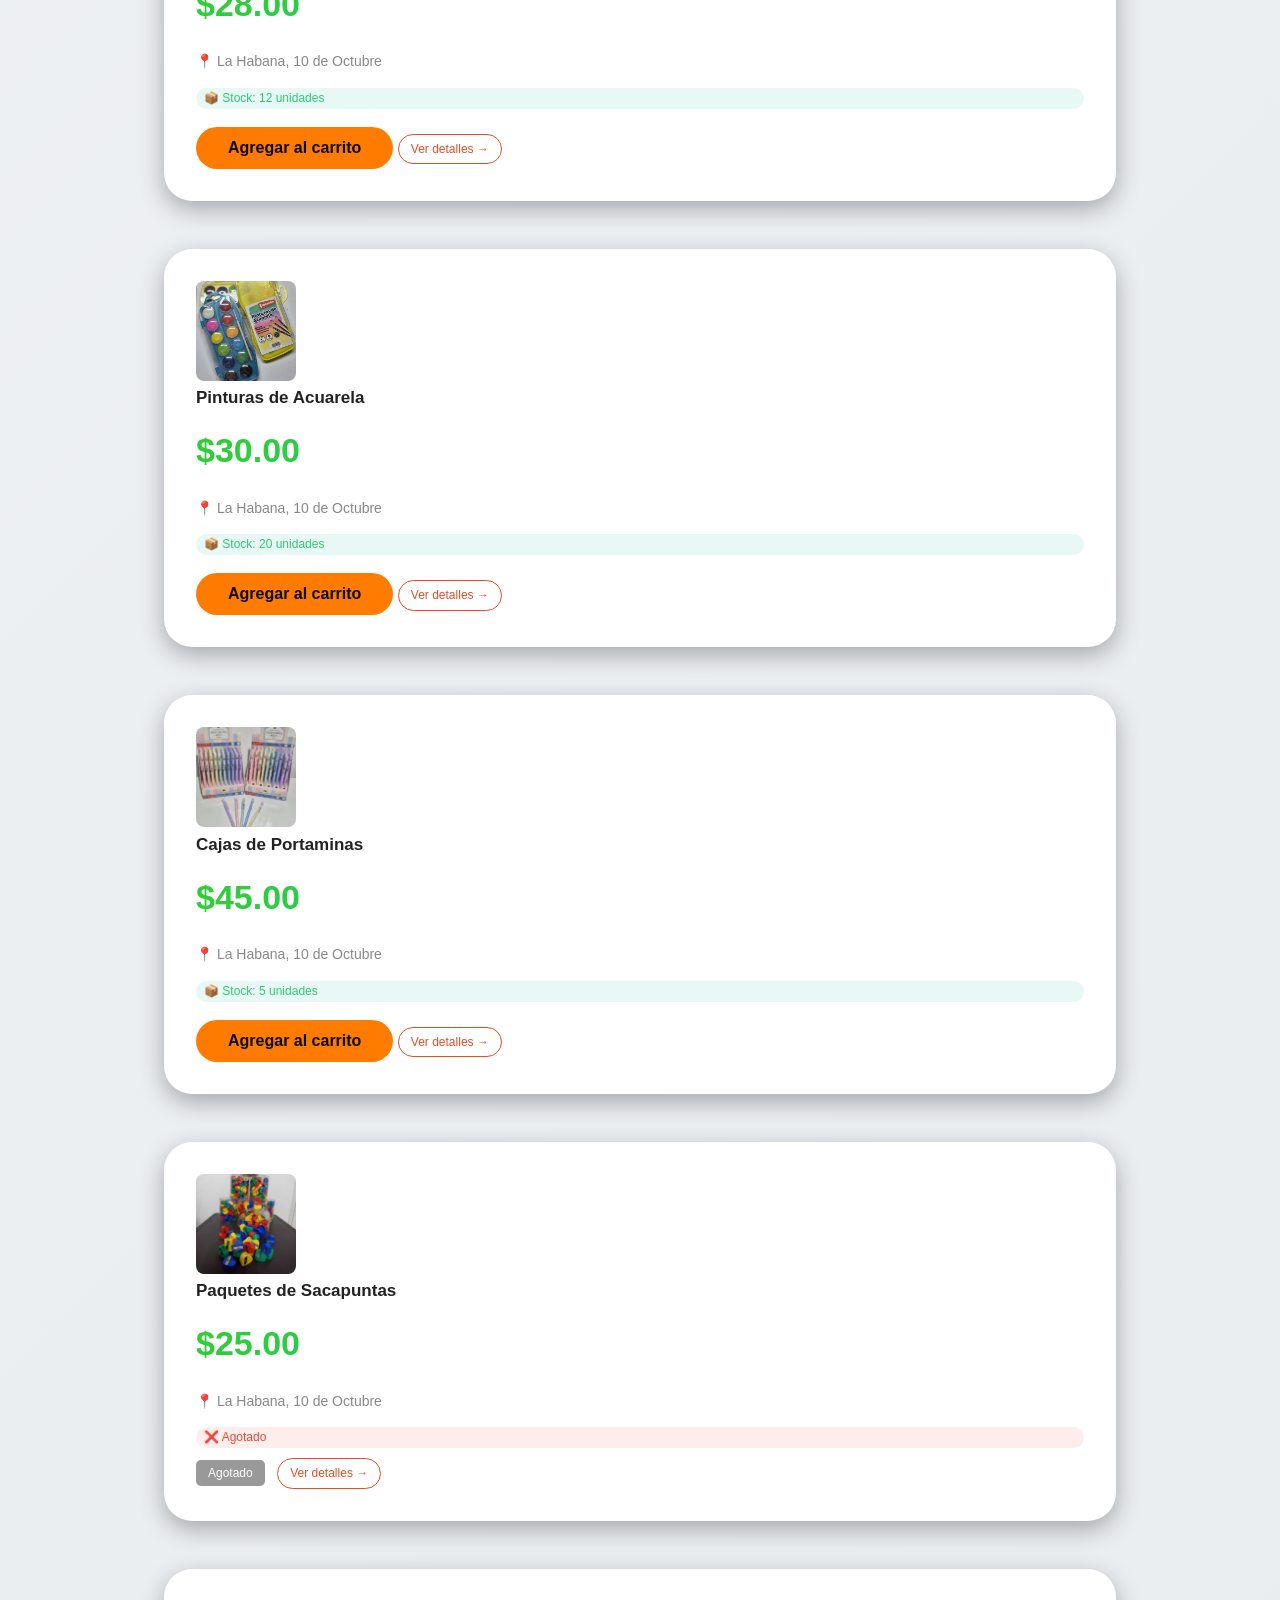
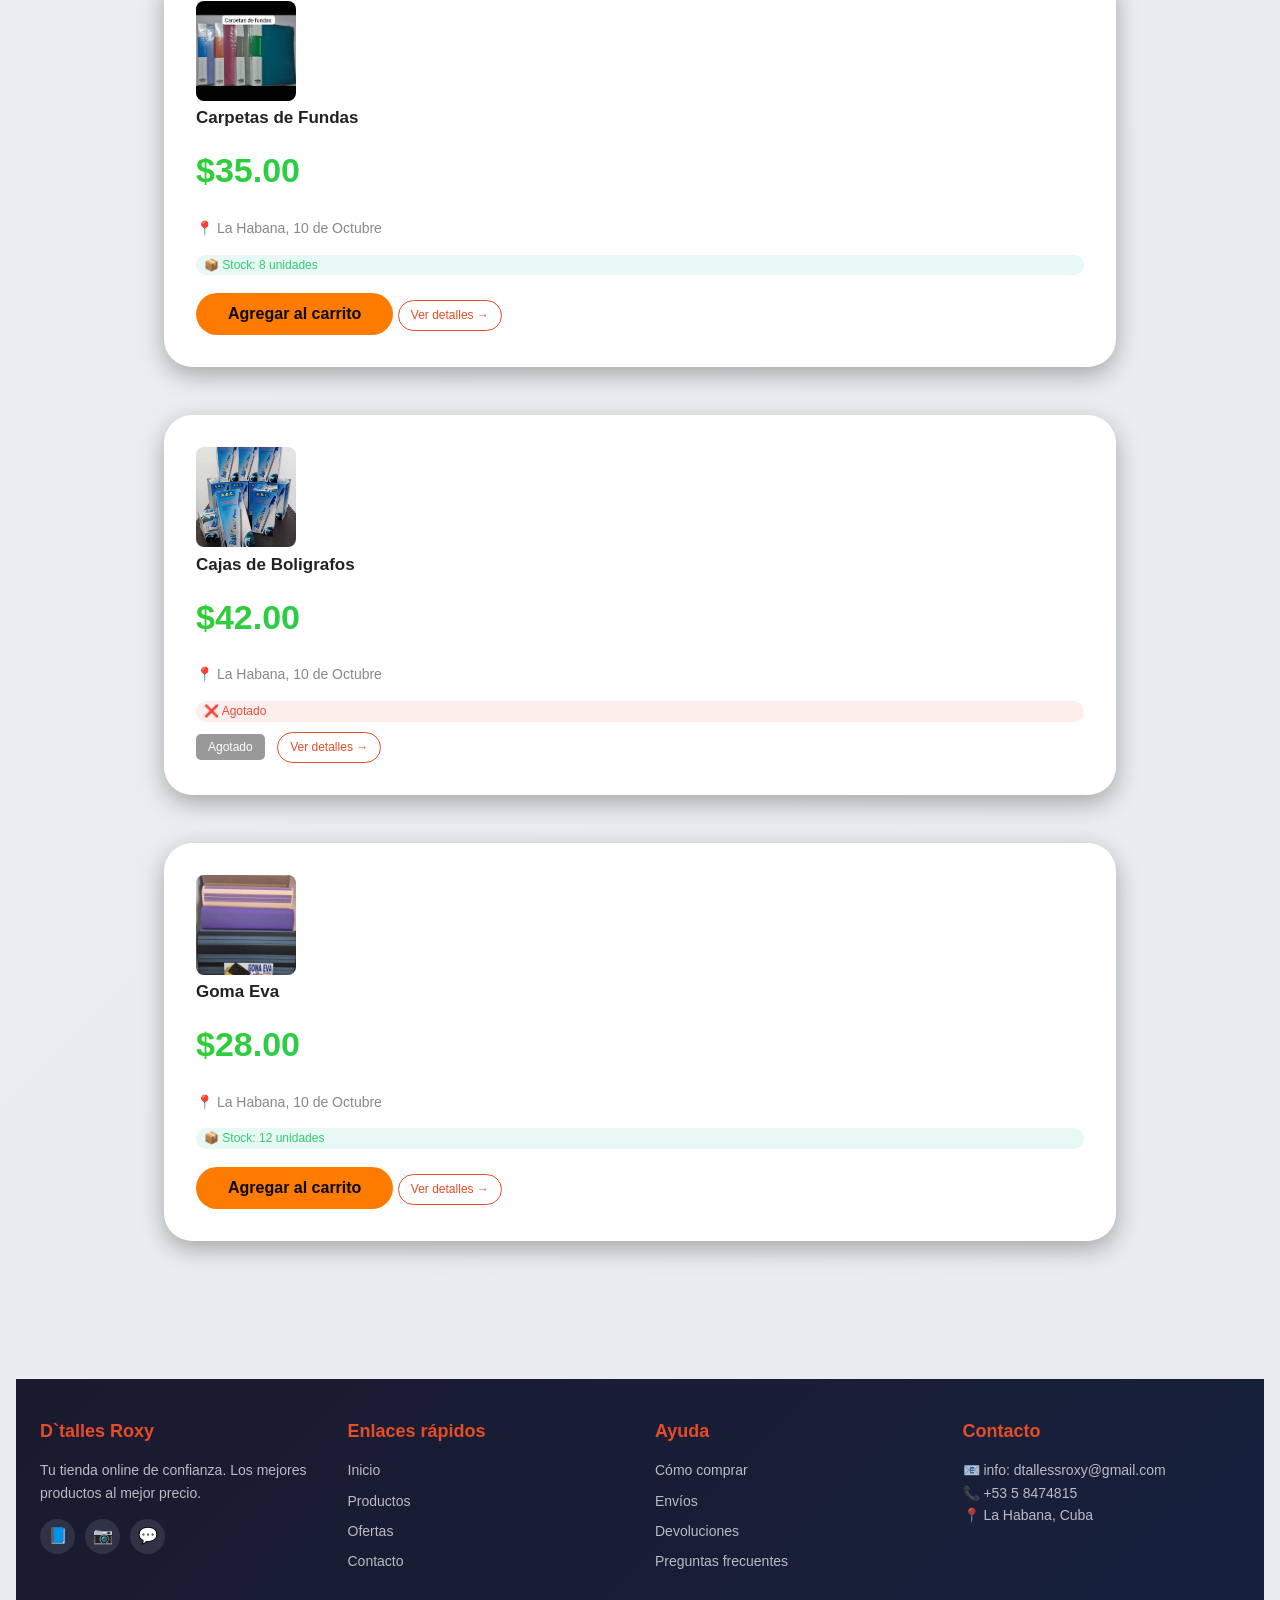
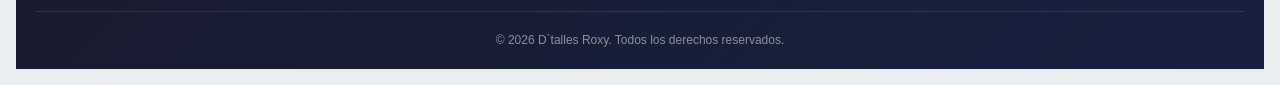
==== commit d49a6d97: "version funcional 1.01" ====
--- a/index.html
+++ b/index.html
@@ -1,8 +1,6 @@
 <!DOCTYPE html>
 <html lang="es">
 <head>
-
-    <head>
     <meta charset="UTF-8">
     <meta http-equiv="Content-Security-Policy" 
           content="default-src 'self'; 
--- a/estilos.css
+++ b/estilos.css
@@ -15,12 +15,9 @@
 /* CONTENEDOR DE PRODUCTOS (Una columna)        */
 /* ============================================ */
 .contenedor {
-    display: flex;
-    flex-direction: column;
-    gap: 16px;
-    max-width: 800px;
+    max-width: 1000px;
     margin: 0 auto;
-    animation: fadeIn 0.8s ease;
+    padding: 40px 24px;
 }
 @keyframes fadeIn {
     from { opacity: 0; }
@@ -331,21 +328,19 @@
 /* TARJETA DE PRODUCTO                          */
 /* ============================================ */
 .producto {
-    background: white;
-    border-radius: 12px;
-    overflow: hidden;
-    display: flex;
-    align-items: center;
-    gap: 16px;
-    padding: 12px;
-    box-shadow: 0 1px 3px rgba(0,0,0,0.08);
-    transition: all 0.2s ease;
-    border: 1px solid #eaeaea;
+    background: #111111;
+    border-radius: 28px;
+    margin-bottom: 48px;
+    padding: 32px;
+    box-shadow: 0 8px 24px rgba(0,0,0,0.3);
+    transition: all 0.3s;
+    border: 1px solid rgba(50, 205, 50, 0.15);
 }
 
 .producto:hover {
-    box-shadow: 0 4px 12px rgba(0,0,0,0.1);
-    transform: translateY(-2px);
+    transform: translateY(-4px);
+    border-color: rgba(50, 205, 50, 0.4);
+    box-shadow: 0 16px 40px rgba(50, 205, 50, 0.1);
 }
 
 .producto img {
@@ -373,34 +368,37 @@
 }
 
 .precio {
-    font-size: 20px;
-    font-weight: 700;
-    color: #e44d26;
-    margin: 4px 0;
+    font-size: 34px;
+    font-weight: 800;
+    background: linear-gradient(135deg, #32CD32, #00CED1);
+    background-clip: text;
+    -webkit-background-clip: text;
+    -webkit-text-fill-color: transparent;
+    margin: 12px 0;
 }
 
 .ubicacion {
-    font-size: 12px;
-    color: #777;
-    display: flex;
-    align-items: center;
-    gap: 4px;
+    font-size: 14px;
+    color: #888;
+    margin: 6px 0;
 }
 
 .btn-comprar-local {
-    background: #2ecc71;
-    color: white;
+    background: linear-gradient(135deg, #32CD32, #00CED1);
+    color: #0a0a0a;
     border: none;
-    padding: 6px 12px;
-    border-radius: 5px;
+    padding: 12px 32px;
+    border-radius: 50px;
+    font-size: 16px;
+    font-weight: bold;
     cursor: pointer;
-    font-size: 12px;
-    margin-right: 8px;
-    transition: background 0.2s;
+    transition: all 0.2s;
+    margin-top: 8px;
 }
 
 .btn-comprar-local:hover {
-    background: #27ae60;
+    transform: scale(1.02);
+    box-shadow: 0 4px 12px rgba(50, 205, 50, 0.3);
 }
 
 .btn-detalle {
@@ -649,12 +647,12 @@
     transform: translateX(5px);
 }
 
-/* ========== 9. BOTÓN WHATSAPP MEJORADO ========== */
-/* ============================================ */
-/* BOTÓN DE WHATSAPP                            */
-/* ============================================ */
-
-.btn-whatsapp {
+/* ========== 9. BOTÓN PEDIDO MEJORADO ========== */
+/* ============================================ */
+/* BOTÓN DE PEDIDO                            */
+/* ============================================ */
+
+.btn-pedido {
     background: #25D366;
     color: white;
     border: none;
@@ -672,24 +670,24 @@
     gap: 10px;
 }
 
-.btn-whatsapp:hover {
+.btn-pedido:hover {
     background: #128C7E;
     transform: scale(1.02);
 }
 
-.btn-whatsapp:active {
+.btn-pedido:active {
     transform: scale(0.98);
 }
 
 
-.btn-whatsapp {
+.btn-pedido {
     background: linear-gradient(135deg, #25D366 0%, #128C7E 100%);
     animation: subtlePulse 2s infinite;
     position: relative;
     overflow: hidden;
 }
 
-.btn-whatsapp::before {
+.btn-pedido::before {
     content: '💬';
     margin-right: 8px;
     animation: bounce 1s infinite;
@@ -1047,7 +1045,7 @@
 /* ============================================ */
 /* RESPONSIVE (MÓVIL)                           */
 /* ============================================ */
-@media (max-width: 600px) {
+@media (max-width: 800px) {
     body {
         padding: 10px;
     }
@@ -1058,11 +1056,11 @@
     }
     
     .info h3 {
-        font-size: 15px;
+        font-size: 22px;
     }
     
     .precio {
-        font-size: 18px;
+        font-size: 28px;
     }
     
     .buscador input {
@@ -1118,11 +1116,11 @@
     }
     
     .info h3 {
-        font-size: 14px;
+        font-size: 22px;
     }
     
     .precio {
-        font-size: 16px;
+        font-size: 28px;
     }
     
     .btn-comprar-local, .btn-detalle {
@@ -1542,3 +1540,160 @@
     }
 }
 
+/* ============================================ */
+/* ESTILOS EXCLUSIVOS PARA pedido.html          */
+/* ============================================ */
+
+.pedido-header {
+    max-width: 600px;
+    margin: 20px auto;
+    padding: 0 20px;
+}
+
+.btn-volver {
+    background: var(--color-secondary);
+    color: var(--color-white);
+    border: none;
+    padding: 10px 20px;
+    border-radius: 30px;
+    cursor: pointer;
+    display: inline-block;
+    text-decoration: none;
+    font-size: 14px;
+}
+
+.btn-volver:hover {
+    background: var(--color-primary);
+}
+
+.pedido-container {
+    max-width: 600px;
+    margin: 0 auto 40px;
+    background: var(--color-light);
+    border-radius: 28px;
+    padding: 30px;
+    box-shadow: 0 8px 24px rgba(0,0,0,0.3);
+    border: 1px solid rgba(0, 0, 0, 0.2);
+}
+
+.pedido-container h2 {
+    color: var(--color-primary-dark);
+    margin-bottom: 10px;
+    text-align: center;
+}
+
+.resumen {
+    background: var(--color-light);
+    padding: 15px;
+    border-radius: 16px;
+    margin: 20px 0;
+    font-size: 14px;
+}
+
+.resumen-item {
+    display: flex;
+    justify-content: space-between;
+    padding: 5px 0;
+    border-bottom: 1px solid var(--color-gray);
+}
+
+.form-group {
+    margin-bottom: 20px;
+}
+
+.form-group label {
+    display: block;
+    margin-bottom: 6px;
+    font-weight: bold;
+    color: var(--color-dark);
+}
+
+.form-group input,
+.form-group textarea {
+    width: 100%;
+    padding: 12px;
+    border-radius: 12px;
+    border: 1px solid var(--color-gray);
+    background: var(--color-light);
+    color: var(--color-dark);
+    font-size: 15px;
+}
+
+.form-group textarea {
+    resize: vertical;
+    min-height: 80px;
+}
+
+.checkbox-group {
+    display: flex;
+    align-items: center;
+    gap: 10px;
+    margin: 15px 0;
+}
+
+.checkbox-group input {
+    width: 20px;
+    height: 20px;
+    cursor: pointer;
+}
+
+.checkbox-group label {
+    color: var(--color-dark);
+    cursor: pointer;
+}
+
+.btn-whatsapp-final {
+    background: linear-gradient(135deg, #25D366, #128C7E);
+    color: white;
+    border: none;
+    padding: 14px;
+    border-radius: 40px;
+    font-size: 18px;
+    font-weight: bold;
+    cursor: pointer;
+    width: 100%;
+    margin-top: 20px;
+    display: flex;
+    align-items: center;
+    justify-content: center;
+    gap: 10px;
+    transition: transform 0.2s;
+}
+
+.btn-whatsapp-final:hover {
+    transform: scale(1.02);
+}
+
+.btn-whatsapp-final:disabled {
+    background: #555;
+    cursor: not-allowed;
+    transform: none;
+}
+
+.oculto {
+    display: none;
+}
+
+/* Responsive */
+@media (max-width: 650px) {
+    .pedido-container {
+        margin: 20px;
+        padding: 20px;
+    }
+    .btn-volver {
+        margin-left: 20px;
+    }
+}
+
+.codigo-pedido {
+    background: var(--color-light);
+    padding: 10px;
+    border-radius: 12px;
+    text-align: center;
+    font-family: monospace;
+    font-size: 18px;
+    font-weight: bold;
+    color: var(--color-dark);
+    margin-bottom: 20px;
+    border: 1px dashed var(--color-dark);
+}
